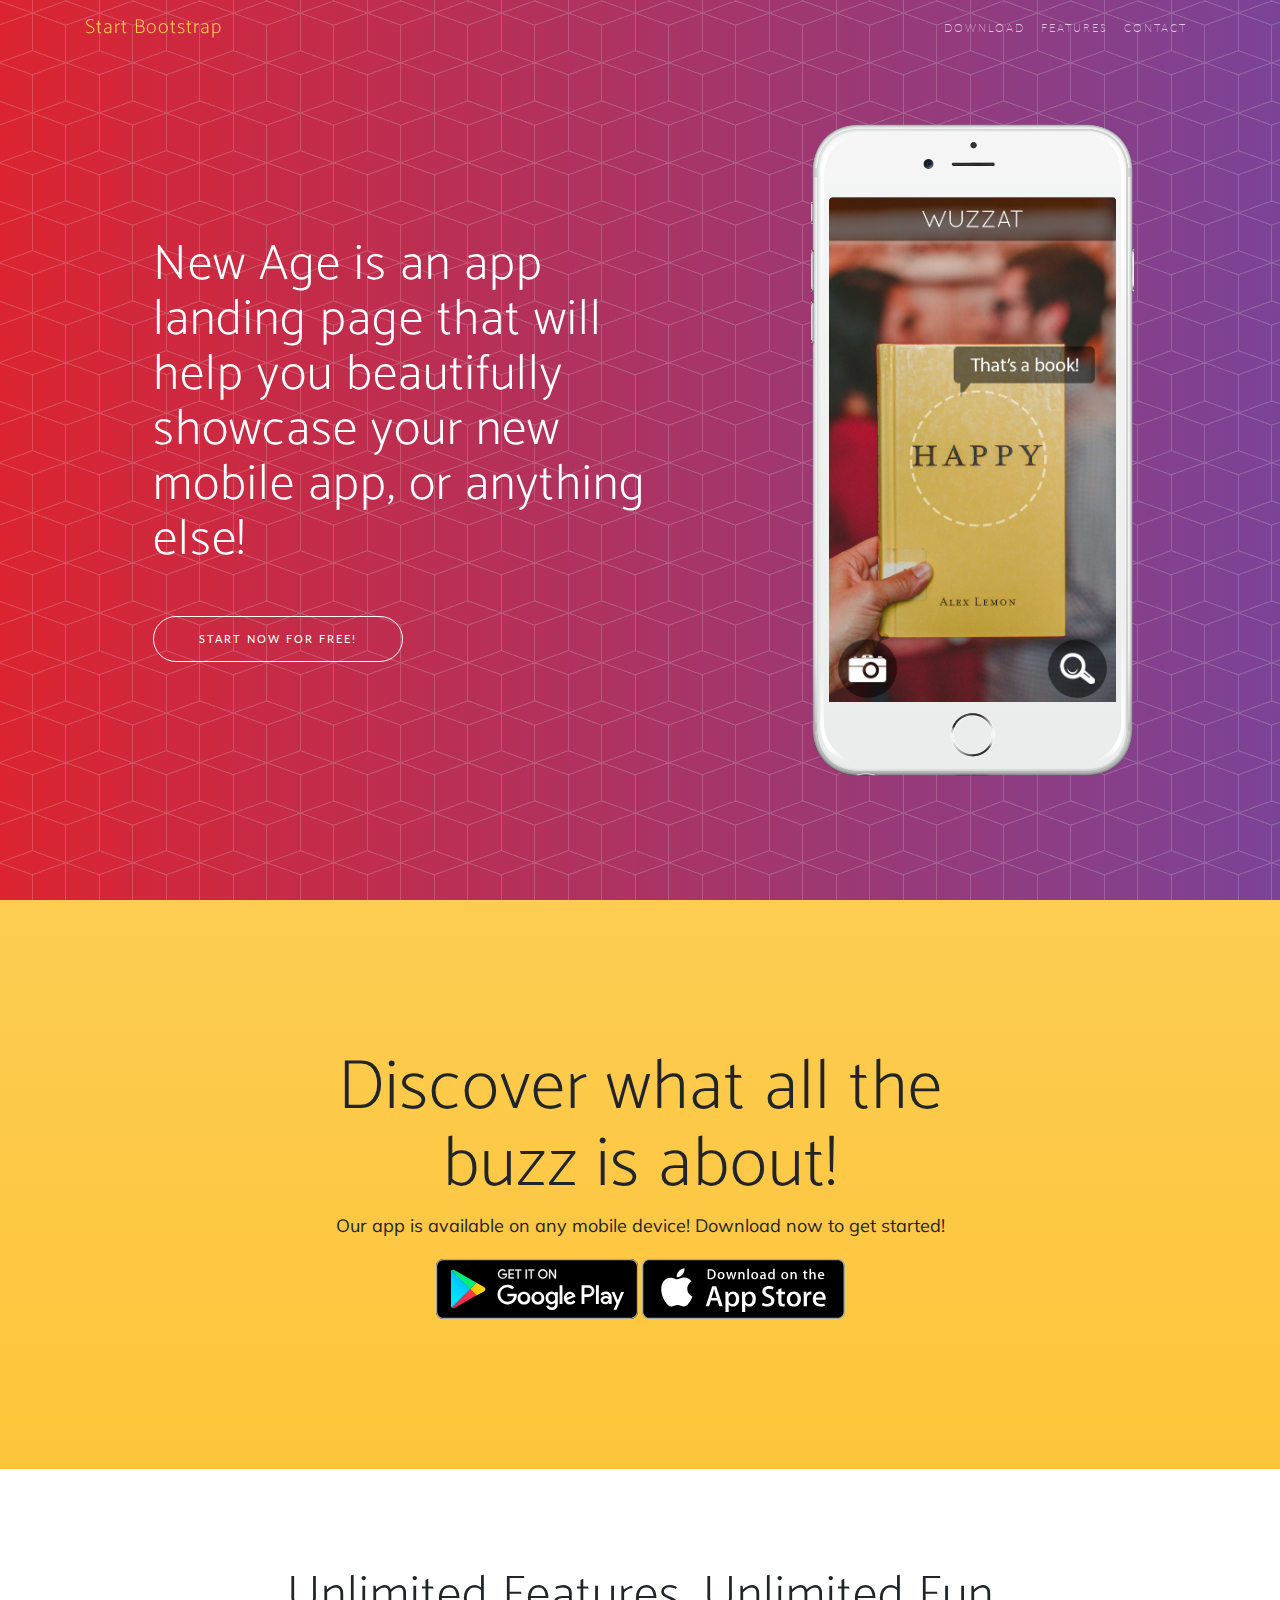
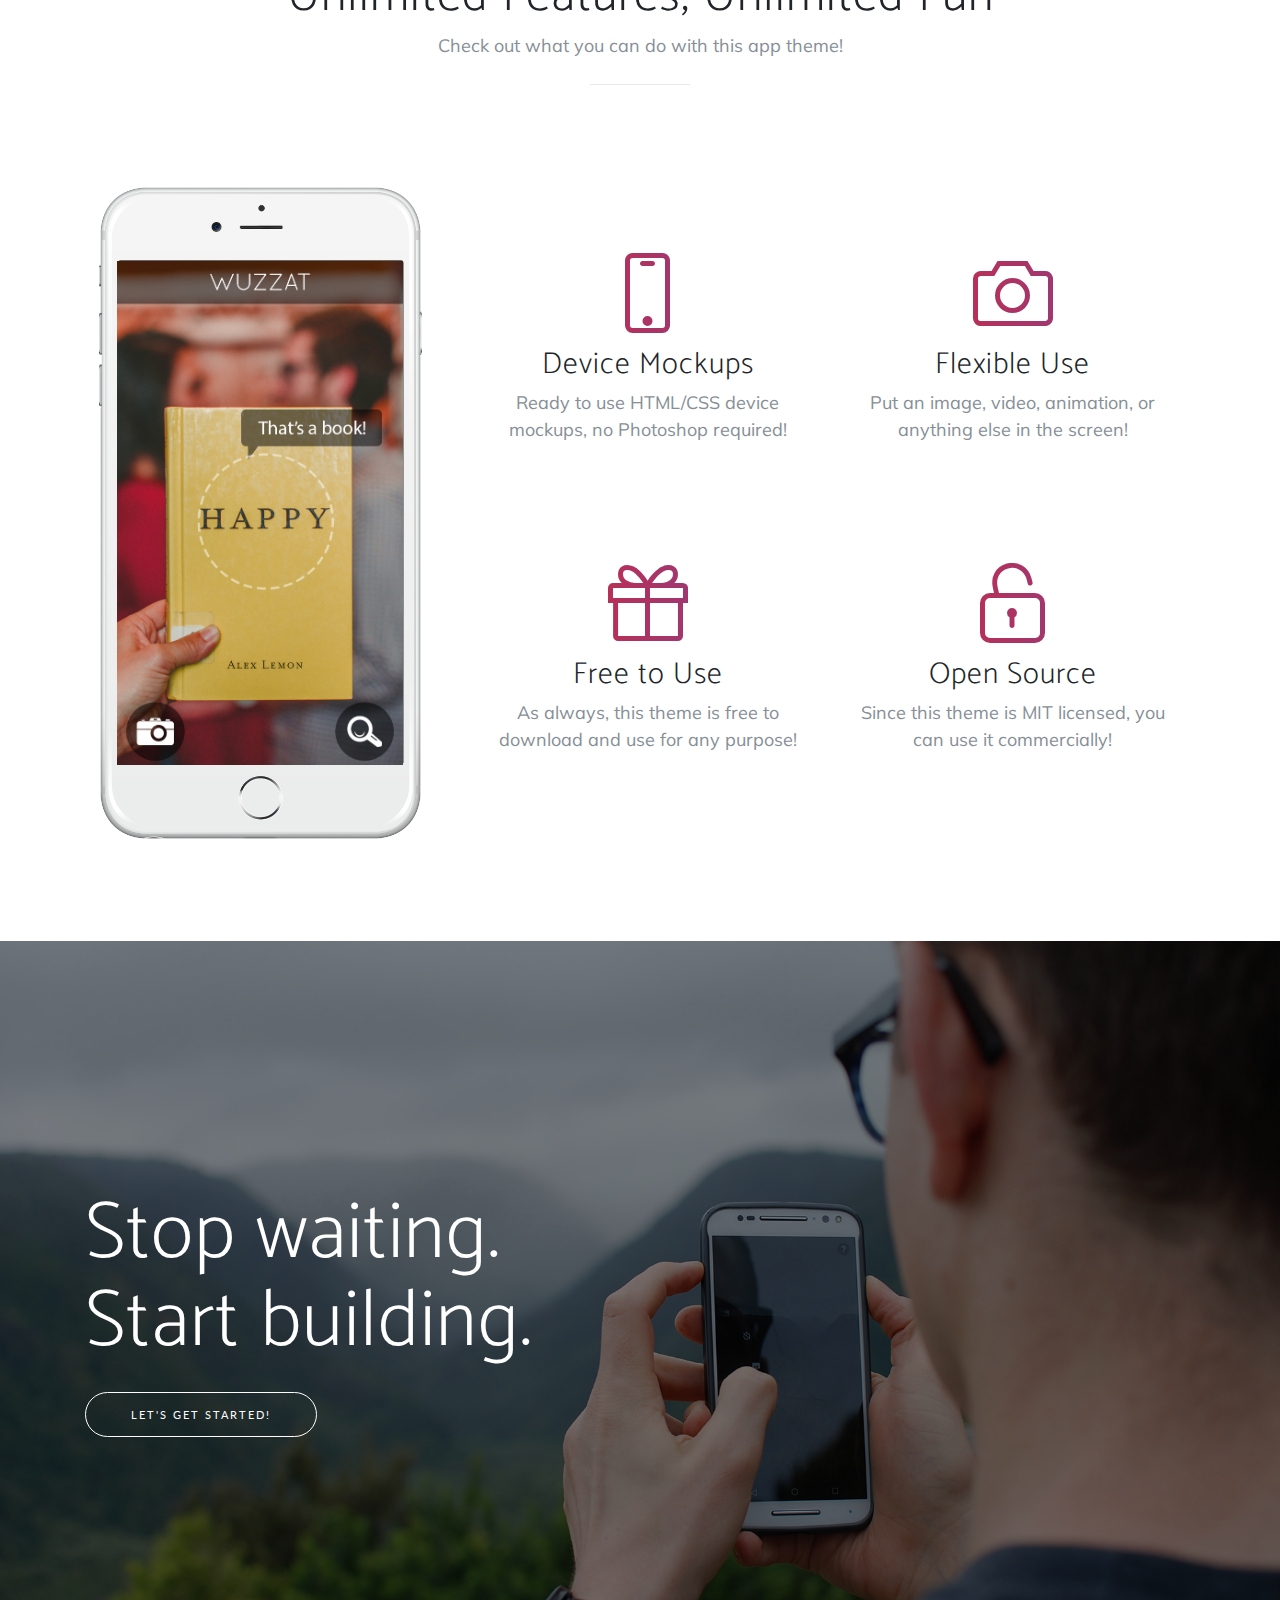
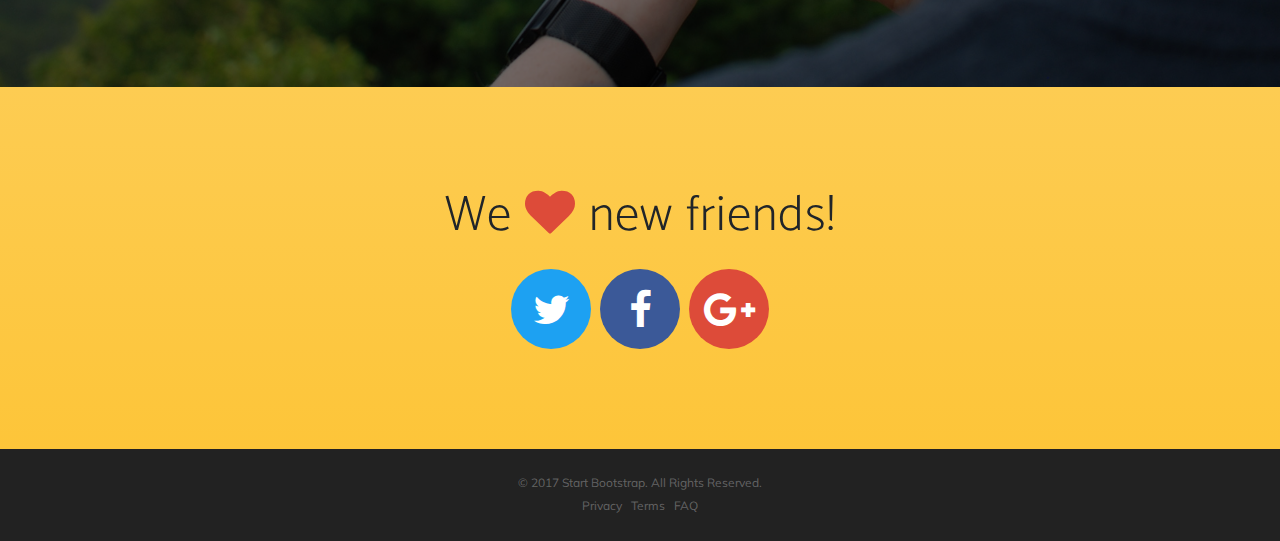
==== index.html @ aa991088 "Base Added" ====
<!DOCTYPE html>
<html lang="en">

  <head>

    <meta charset="utf-8">
    <meta name="viewport" content="width=device-width, initial-scale=1, shrink-to-fit=no">
    <meta name="description" content="">
    <meta name="author" content="">

    <title>New Age - Start Bootstrap Theme</title>

    <!-- Bootstrap core CSS -->
    <link href="vendor/bootstrap/css/bootstrap.min.css" rel="stylesheet">

    <!-- Custom fonts for this template -->
    <link rel="stylesheet" href="vendor/font-awesome/css/font-awesome.min.css">
    <link rel="stylesheet" href="vendor/simple-line-icons/css/simple-line-icons.css">
    <link href="https://fonts.googleapis.com/css?family=Lato" rel="stylesheet">
    <link href="https://fonts.googleapis.com/css?family=Catamaran:100,200,300,400,500,600,700,800,900" rel="stylesheet">
    <link href="https://fonts.googleapis.com/css?family=Muli" rel="stylesheet">

    <!-- Plugin CSS -->
    <link rel="stylesheet" href="device-mockups/device-mockups.min.css">

    <!-- Custom styles for this template -->
    <link href="css/new-age.min.css" rel="stylesheet">

  </head>

  <body id="page-top">

    <!-- Navigation -->
    <nav class="navbar navbar-expand-lg navbar-light fixed-top" id="mainNav">
      <div class="container">
        <a class="navbar-brand js-scroll-trigger" href="#page-top">Start Bootstrap</a>
        <button class="navbar-toggler navbar-toggler-right" type="button" data-toggle="collapse" data-target="#navbarResponsive" aria-controls="navbarResponsive" aria-expanded="false" aria-label="Toggle navigation">
          Menu
          <i class="fa fa-bars"></i>
        </button>
        <div class="collapse navbar-collapse" id="navbarResponsive">
          <ul class="navbar-nav ml-auto">
            <li class="nav-item">
              <a class="nav-link js-scroll-trigger" href="#download">Download</a>
            </li>
            <li class="nav-item">
              <a class="nav-link js-scroll-trigger" href="#features">Features</a>
            </li>
            <li class="nav-item">
              <a class="nav-link js-scroll-trigger" href="#contact">Contact</a>
            </li>
          </ul>
        </div>
      </div>
    </nav>

    <header class="masthead">
      <div class="container h-100">
        <div class="row h-100">
          <div class="col-lg-7 my-auto">
            <div class="header-content mx-auto">
              <h1 class="mb-5">New Age is an app landing page that will help you beautifully showcase your new mobile app, or anything else!</h1>
              <a href="#download" class="btn btn-outline btn-xl js-scroll-trigger">Start Now for Free!</a>
            </div>
          </div>
          <div class="col-lg-5 my-auto">
            <div class="device-container">
              <div class="device-mockup iphone6_plus portrait white">
                <div class="device">
                  <div class="screen">
                    <!-- Demo image for screen mockup, you can put an image here, some HTML, an animation, video, or anything else! -->
                    <img src="img/demo-screen-1.jpg" class="img-fluid" alt="">
                  </div>
                  <div class="button">
                    <!-- You can hook the "home button" to some JavaScript events or just remove it -->
                  </div>
                </div>
              </div>
            </div>
          </div>
        </div>
      </div>
    </header>

    <section class="download bg-primary text-center" id="download">
      <div class="container">
        <div class="row">
          <div class="col-md-8 mx-auto">
            <h2 class="section-heading">Discover what all the buzz is about!</h2>
            <p>Our app is available on any mobile device! Download now to get started!</p>
            <div class="badges">
              <a class="badge-link" href="#"><img src="img/google-play-badge.svg" alt=""></a>
              <a class="badge-link" href="#"><img src="img/app-store-badge.svg" alt=""></a>
            </div>
          </div>
        </div>
      </div>
    </section>

    <section class="features" id="features">
      <div class="container">
        <div class="section-heading text-center">
          <h2>Unlimited Features, Unlimited Fun</h2>
          <p class="text-muted">Check out what you can do with this app theme!</p>
          <hr>
        </div>
        <div class="row">
          <div class="col-lg-4 my-auto">
            <div class="device-container">
              <div class="device-mockup iphone6_plus portrait white">
                <div class="device">
                  <div class="screen">
                    <!-- Demo image for screen mockup, you can put an image here, some HTML, an animation, video, or anything else! -->
                    <img src="img/demo-screen-1.jpg" class="img-fluid" alt="">
                  </div>
                  <div class="button">
                    <!-- You can hook the "home button" to some JavaScript events or just remove it -->
                  </div>
                </div>
              </div>
            </div>
          </div>
          <div class="col-lg-8 my-auto">
            <div class="container-fluid">
              <div class="row">
                <div class="col-lg-6">
                  <div class="feature-item">
                    <i class="icon-screen-smartphone text-primary"></i>
                    <h3>Device Mockups</h3>
                    <p class="text-muted">Ready to use HTML/CSS device mockups, no Photoshop required!</p>
                  </div>
                </div>
                <div class="col-lg-6">
                  <div class="feature-item">
                    <i class="icon-camera text-primary"></i>
                    <h3>Flexible Use</h3>
                    <p class="text-muted">Put an image, video, animation, or anything else in the screen!</p>
                  </div>
                </div>
              </div>
              <div class="row">
                <div class="col-lg-6">
                  <div class="feature-item">
                    <i class="icon-present text-primary"></i>
                    <h3>Free to Use</h3>
                    <p class="text-muted">As always, this theme is free to download and use for any purpose!</p>
                  </div>
                </div>
                <div class="col-lg-6">
                  <div class="feature-item">
                    <i class="icon-lock-open text-primary"></i>
                    <h3>Open Source</h3>
                    <p class="text-muted">Since this theme is MIT licensed, you can use it commercially!</p>
                  </div>
                </div>
              </div>
            </div>
          </div>
        </div>
      </div>
    </section>

    <section class="cta">
      <div class="cta-content">
        <div class="container">
          <h2>Stop waiting.<br>Start building.</h2>
          <a href="#contact" class="btn btn-outline btn-xl js-scroll-trigger">Let's Get Started!</a>
        </div>
      </div>
      <div class="overlay"></div>
    </section>

    <section class="contact bg-primary" id="contact">
      <div class="container">
        <h2>We
          <i class="fa fa-heart"></i>
          new friends!</h2>
        <ul class="list-inline list-social">
          <li class="list-inline-item social-twitter">
            <a href="#">
              <i class="fa fa-twitter"></i>
            </a>
          </li>
          <li class="list-inline-item social-facebook">
            <a href="#">
              <i class="fa fa-facebook"></i>
            </a>
          </li>
          <li class="list-inline-item social-google-plus">
            <a href="#">
              <i class="fa fa-google-plus"></i>
            </a>
          </li>
        </ul>
      </div>
    </section>

    <footer>
      <div class="container">
        <p>&copy; 2017 Start Bootstrap. All Rights Reserved.</p>
        <ul class="list-inline">
          <li class="list-inline-item">
            <a href="#">Privacy</a>
          </li>
          <li class="list-inline-item">
            <a href="#">Terms</a>
          </li>
          <li class="list-inline-item">
            <a href="#">FAQ</a>
          </li>
        </ul>
      </div>
    </footer>

    <!-- Bootstrap core JavaScript -->
    <script src="vendor/jquery/jquery.min.js"></script>
    <script src="vendor/popper/popper.min.js"></script>
    <script src="vendor/bootstrap/js/bootstrap.min.js"></script>

    <!-- Plugin JavaScript -->
    <script src="vendor/jquery-easing/jquery.easing.min.js"></script>

    <!-- Custom scripts for this template -->
    <script src="js/new-age.min.js"></script>

  </body>

</html>
---- vendor/simple-line-icons/css/simple-line-icons.css ----
@font-face {
  font-family: 'simple-line-icons';
  src: url('../fonts/Simple-Line-Icons.eot?v=2.4.0');
  src: url('../fonts/Simple-Line-Icons.eot?v=2.4.0#iefix') format('embedded-opentype'), url('../fonts/Simple-Line-Icons.woff2?v=2.4.0') format('woff2'), url('../fonts/Simple-Line-Icons.ttf?v=2.4.0') format('truetype'), url('../fonts/Simple-Line-Icons.woff?v=2.4.0') format('woff'), url('../fonts/Simple-Line-Icons.svg?v=2.4.0#simple-line-icons') format('svg');
  font-weight: normal;
  font-style: normal;
}
/*
 Use the following CSS code if you want to have a class per icon.
 Instead of a list of all class selectors, you can use the generic [class*="icon-"] selector, but it's slower:
*/
.icon-user,
.icon-people,
.icon-user-female,
.icon-user-follow,
.icon-user-following,
.icon-user-unfollow,
.icon-login,
.icon-logout,
.icon-emotsmile,
.icon-phone,
.icon-call-end,
.icon-call-in,
.icon-call-out,
.icon-map,
.icon-location-pin,
.icon-direction,
.icon-directions,
.icon-compass,
.icon-layers,
.icon-menu,
.icon-list,
.icon-options-vertical,
.icon-options,
.icon-arrow-down,
.icon-arrow-left,
.icon-arrow-right,
.icon-arrow-up,
.icon-arrow-up-circle,
.icon-arrow-left-circle,
.icon-arrow-right-circle,
.icon-arrow-down-circle,
.icon-check,
.icon-clock,
.icon-plus,
.icon-minus,
.icon-close,
.icon-event,
.icon-exclamation,
.icon-organization,
.icon-trophy,
.icon-screen-smartphone,
.icon-screen-desktop,
.icon-plane,
.icon-notebook,
.icon-mustache,
.icon-mouse,
.icon-magnet,
.icon-energy,
.icon-disc,
.icon-cursor,
.icon-cursor-move,
.icon-crop,
.icon-chemistry,
.icon-speedometer,
.icon-shield,
.icon-screen-tablet,
.icon-magic-wand,
.icon-hourglass,
.icon-graduation,
.icon-ghost,
.icon-game-controller,
.icon-fire,
.icon-eyeglass,
.icon-envelope-open,
.icon-envelope-letter,
.icon-bell,
.icon-badge,
.icon-anchor,
.icon-wallet,
.icon-vector,
.icon-speech,
.icon-puzzle,
.icon-printer,
.icon-present,
.icon-playlist,
.icon-pin,
.icon-picture,
.icon-handbag,
.icon-globe-alt,
.icon-globe,
.icon-folder-alt,
.icon-folder,
.icon-film,
.icon-feed,
.icon-drop,
.icon-drawer,
.icon-docs,
.icon-doc,
.icon-diamond,
.icon-cup,
.icon-calculator,
.icon-bubbles,
.icon-briefcase,
.icon-book-open,
.icon-basket-loaded,
.icon-basket,
.icon-bag,
.icon-action-undo,
.icon-action-redo,
.icon-wrench,
.icon-umbrella,
.icon-trash,
.icon-tag,
.icon-support,
.icon-frame,
.icon-size-fullscreen,
.icon-size-actual,
.icon-shuffle,
.icon-share-alt,
.icon-share,
.icon-rocket,
.icon-question,
.icon-pie-chart,
.icon-pencil,
.icon-note,
.icon-loop,
.icon-home,
.icon-grid,
.icon-graph,
.icon-microphone,
.icon-music-tone-alt,
.icon-music-tone,
.icon-earphones-alt,
.icon-earphones,
.icon-equalizer,
.icon-like,
.icon-dislike,
.icon-control-start,
.icon-control-rewind,
.icon-control-play,
.icon-control-pause,
.icon-control-forward,
.icon-control-end,
.icon-volume-1,
.icon-volume-2,
.icon-volume-off,
.icon-calendar,
.icon-bulb,
.icon-chart,
.icon-ban,
.icon-bubble,
.icon-camrecorder,
.icon-camera,
.icon-cloud-download,
.icon-cloud-upload,
.icon-envelope,
.icon-eye,
.icon-flag,
.icon-heart,
.icon-info,
.icon-key,
.icon-link,
.icon-lock,
.icon-lock-open,
.icon-magnifier,
.icon-magnifier-add,
.icon-magnifier-remove,
.icon-paper-clip,
.icon-paper-plane,
.icon-power,
.icon-refresh,
.icon-reload,
.icon-settings,
.icon-star,
.icon-symbol-female,
.icon-symbol-male,
.icon-target,
.icon-credit-card,
.icon-paypal,
.icon-social-tumblr,
.icon-social-twitter,
.icon-social-facebook,
.icon-social-instagram,
.icon-social-linkedin,
.icon-social-pinterest,
.icon-social-github,
.icon-social-google,
.icon-social-reddit,
.icon-social-skype,
.icon-social-dribbble,
.icon-social-behance,
.icon-social-foursqare,
.icon-social-soundcloud,
.icon-social-spotify,
.icon-social-stumbleupon,
.icon-social-youtube,
.icon-social-dropbox,
.icon-social-vkontakte,
.icon-social-steam {
  font-family: 'simple-line-icons';
  speak: none;
  font-style: normal;
  font-weight: normal;
  font-variant: normal;
  text-transform: none;
  line-height: 1;
  /* Better Font Rendering =========== */
  -webkit-font-smoothing: antialiased;
  -moz-osx-font-smoothing: grayscale;
}
.icon-user:before {
  content: "\e005";
}
.icon-people:before {
  content: "\e001";
}
.icon-user-female:before {
  content: "\e000";
}
.icon-user-follow:before {
  content: "\e002";
}
.icon-user-following:before {
  content: "\e003";
}
.icon-user-unfollow:before {
  content: "\e004";
}
.icon-login:before {
  content: "\e066";
}
.icon-logout:before {
  content: "\e065";
}
.icon-emotsmile:before {
  content: "\e021";
}
.icon-phone:before {
  content: "\e600";
}
.icon-call-end:before {
  content: "\e048";
}
.icon-call-in:before {
  content: "\e047";
}
.icon-call-out:before {
  content: "\e046";
}
.icon-map:before {
  content: "\e033";
}
.icon-location-pin:before {
  content: "\e096";
}
.icon-direction:before {
  content: "\e042";
}
.icon-directions:before {
  content: "\e041";
}
.icon-compass:before {
  content: "\e045";
}
.icon-layers:before {
  content: "\e034";
}
.icon-menu:before {
  content: "\e601";
}
.icon-list:before {
  content: "\e067";
}
.icon-options-vertical:before {
  content: "\e602";
}
.icon-options:before {
  content: "\e603";
}
.icon-arrow-down:before {
  content: "\e604";
}
.icon-arrow-left:before {
  content: "\e605";
}
.icon-arrow-right:before {
  content: "\e606";
}
.icon-arrow-up:before {
  content: "\e607";
}
.icon-arrow-up-circle:before {
  content: "\e078";
}
.icon-arrow-left-circle:before {
  content: "\e07a";
}
.icon-arrow-right-circle:before {
  content: "\e079";
}
.icon-arrow-down-circle:before {
  content: "\e07b";
}
.icon-check:before {
  content: "\e080";
}
.icon-clock:before {
  content: "\e081";
}
.icon-plus:before {
  content: "\e095";
}
.icon-minus:before {
  content: "\e615";
}
.icon-close:before {
  content: "\e082";
}
.icon-event:before {
  content: "\e619";
}
.icon-exclamation:before {
  content: "\e617";
}
.icon-organization:before {
  content: "\e616";
}
.icon-trophy:before {
  content: "\e006";
}
.icon-screen-smartphone:before {
  content: "\e010";
}
.icon-screen-desktop:before {
  content: "\e011";
}
.icon-plane:before {
  content: "\e012";
}
.icon-notebook:before {
  content: "\e013";
}
.icon-mustache:before {
  content: "\e014";
}
.icon-mouse:before {
  content: "\e015";
}
.icon-magnet:before {
  content: "\e016";
}
.icon-energy:before {
  content: "\e020";
}
.icon-disc:before {
  content: "\e022";
}
.icon-cursor:before {
  content: "\e06e";
}
.icon-cursor-move:before {
  content: "\e023";
}
.icon-crop:before {
  content: "\e024";
}
.icon-chemistry:before {
  content: "\e026";
}
.icon-speedometer:before {
  content: "\e007";
}
.icon-shield:before {
  content: "\e00e";
}
.icon-screen-tablet:before {
  content: "\e00f";
}
.icon-magic-wand:before {
  content: "\e017";
}
.icon-hourglass:before {
  content: "\e018";
}
.icon-graduation:before {
  content: "\e019";
}
.icon-ghost:before {
  content: "\e01a";
}
.icon-game-controller:before {
  content: "\e01b";
}
.icon-fire:before {
  content: "\e01c";
}
.icon-eyeglass:before {
  content: "\e01d";
}
.icon-envelope-open:before {
  content: "\e01e";
}
.icon-envelope-letter:before {
  content: "\e01f";
}
.icon-bell:before {
  content: "\e027";
}
.icon-badge:before {
  content: "\e028";
}
.icon-anchor:before {
  content: "\e029";
}
.icon-wallet:before {
  content: "\e02a";
}
.icon-vector:before {
  content: "\e02b";
}
.icon-speech:before {
  content: "\e02c";
}
.icon-puzzle:before {
  content: "\e02d";
}
.icon-printer:before {
  content: "\e02e";
}
.icon-present:before {
  content: "\e02f";
}
.icon-playlist:before {
  content: "\e030";
}
.icon-pin:before {
  content: "\e031";
}
.icon-picture:before {
  content: "\e032";
}
.icon-handbag:before {
  content: "\e035";
}
.icon-globe-alt:before {
  content: "\e036";
}
.icon-globe:before {
  content: "\e037";
}
.icon-folder-alt:before {
  content: "\e039";
}
.icon-folder:before {
  content: "\e089";
}
.icon-film:before {
  content: "\e03a";
}
.icon-feed:before {
  content: "\e03b";
}
.icon-drop:before {
  content: "\e03e";
}
.icon-drawer:before {
  content: "\e03f";
}
.icon-docs:before {
  content: "\e040";
}
.icon-doc:before {
  content: "\e085";
}
.icon-diamond:before {
  content: "\e043";
}
.icon-cup:before {
  content: "\e044";
}
.icon-calculator:before {
  content: "\e049";
}
.icon-bubbles:before {
  content: "\e04a";
}
.icon-briefcase:before {
  content: "\e04b";
}
.icon-book-open:before {
  content: "\e04c";
}
.icon-basket-loaded:before {
  content: "\e04d";
}
.icon-basket:before {
  content: "\e04e";
}
.icon-bag:before {
  content: "\e04f";
}
.icon-action-undo:before {
  content: "\e050";
}
.icon-action-redo:before {
  content: "\e051";
}
.icon-wrench:before {
  content: "\e052";
}
.icon-umbrella:before {
  content: "\e053";
}
.icon-trash:before {
  content: "\e054";
}
.icon-tag:before {
  content: "\e055";
}
.icon-support:before {
  content: "\e056";
}
.icon-frame:before {
  content: "\e038";
}
.icon-size-fullscreen:before {
  content: "\e057";
}
.icon-size-actual:before {
  content: "\e058";
}
.icon-shuffle:before {
  content: "\e059";
}
.icon-share-alt:before {
  content: "\e05a";
}
.icon-share:before {
  content: "\e05b";
}
.icon-rocket:before {
  content: "\e05c";
}
.icon-question:before {
  content: "\e05d";
}
.icon-pie-chart:before {
  content: "\e05e";
}
.icon-pencil:before {
  content: "\e05f";
}
.icon-note:before {
  content: "\e060";
}
.icon-loop:before {
  content: "\e064";
}
.icon-home:before {
  content: "\e069";
}
.icon-grid:before {
  content: "\e06a";
}
.icon-graph:before {
  content: "\e06b";
}
.icon-microphone:before {
  content: "\e063";
}
.icon-music-tone-alt:before {
  content: "\e061";
}
.icon-music-tone:before {
  content: "\e062";
}
.icon-earphones-alt:before {
  content: "\e03c";
}
.icon-earphones:before {
  content: "\e03d";
}
.icon-equalizer:before {
  content: "\e06c";
}
.icon-like:before {
  content: "\e068";
}
.icon-dislike:before {
  content: "\e06d";
}
.icon-control-start:before {
  content: "\e06f";
}
.icon-control-rewind:before {
  content: "\e070";
}
.icon-control-play:before {
  content: "\e071";
}
.icon-control-pause:before {
  content: "\e072";
}
.icon-control-forward:before {
  content: "\e073";
}
.icon-control-end:before {
  content: "\e074";
}
.icon-volume-1:before {
  content: "\e09f";
}
.icon-volume-2:before {
  content: "\e0a0";
}
.icon-volume-off:before {
  content: "\e0a1";
}
.icon-calendar:before {
  content: "\e075";
}
.icon-bulb:before {
  content: "\e076";
}
.icon-chart:before {
  content: "\e077";
}
.icon-ban:before {
  content: "\e07c";
}
.icon-bubble:before {
  content: "\e07d";
}
.icon-camrecorder:before {
  content: "\e07e";
}
.icon-camera:before {
  content: "\e07f";
}
.icon-cloud-download:before {
  content: "\e083";
}
.icon-cloud-upload:before {
  content: "\e084";
}
.icon-envelope:before {
  content: "\e086";
}
.icon-eye:before {
  content: "\e087";
}
.icon-flag:before {
  content: "\e088";
}
.icon-heart:before {
  content: "\e08a";
}
.icon-info:before {
  content: "\e08b";
}
.icon-key:before {
  content: "\e08c";
}
.icon-link:before {
  content: "\e08d";
}
.icon-lock:before {
  content: "\e08e";
}
.icon-lock-open:before {
  content: "\e08f";
}
.icon-magnifier:before {
  content: "\e090";
}
.icon-magnifier-add:before {
  content: "\e091";
}
.icon-magnifier-remove:before {
  content: "\e092";
}
.icon-paper-clip:before {
  content: "\e093";
}
.icon-paper-plane:before {
  content: "\e094";
}
.icon-power:before {
  content: "\e097";
}
.icon-refresh:before {
  content: "\e098";
}
.icon-reload:before {
  content: "\e099";
}
.icon-settings:before {
  content: "\e09a";
}
.icon-star:before {
  content: "\e09b";
}
.icon-symbol-female:before {
  content: "\e09c";
}
.icon-symbol-male:before {
  content: "\e09d";
}
.icon-target:before {
  content: "\e09e";
}
.icon-credit-card:before {
  content: "\e025";
}
.icon-paypal:before {
  content: "\e608";
}
.icon-social-tumblr:before {
  content: "\e00a";
}
.icon-social-twitter:before {
  content: "\e009";
}
.icon-social-facebook:before {
  content: "\e00b";
}
.icon-social-instagram:before {
  content: "\e609";
}
.icon-social-linkedin:before {
  content: "\e60a";
}
.icon-social-pinterest:before {
  content: "\e60b";
}
.icon-social-github:before {
  content: "\e60c";
}
.icon-social-google:before {
  content: "\e60d";
}
.icon-social-reddit:before {
  content: "\e60e";
}
.icon-social-skype:before {
  content: "\e60f";
}
.icon-social-dribbble:before {
  content: "\e00d";
}
.icon-social-behance:before {
  content: "\e610";
}
.icon-social-foursqare:before {
  content: "\e611";
}
.icon-social-soundcloud:before {
  content: "\e612";
}
.icon-social-spotify:before {
  content: "\e613";
}
.icon-social-stumbleupon:before {
  content: "\e614";
}
.icon-social-youtube:before {
  content: "\e008";
}
.icon-social-dropbox:before {
  content: "\e00c";
}
.icon-social-vkontakte:before {
  content: "\e618";
}
.icon-social-steam:before {
  content: "\e620";
}
---- device-mockups/device-mockups.min.css ----
.device-mockup{position:relative;width:100%;padding-bottom:61.775701%}.device-mockup>.device{position:absolute;top:0;bottom:0;left:0;right:0;width:100%;height:100%;background-size:100% 100%;background-repeat:no-repeat;background-image:url(macbook/macbook.png)}.device-mockup>.device>.screen{position:absolute;top:11.0438729%;bottom:14.6747352%;left:13.364486%;right:13.364486%;overflow:hidden}.device-mockup>.device>.button{position:absolute;top:0;left:0;display:none;overflow:hidden;border-radius:100%;-webkit-border-radius:100%;-moz-border-radius:100%;cursor:pointer}.device-mockup.imac{padding-bottom:81.230769%}.device-mockup.imac>.device{background-image:url(imac/imac.png)}.device-mockup.imac>.device>.screen{top:8.20707071%;bottom:31.6919192%;left:6.61538462%;right:6.61538462%}.device-mockup.macbook{padding-bottom:61.775701%}.device-mockup.macbook>.device{background-image:url(macbook/macbook.png)}.device-mockup.macbook>.device>.screen{top:11.0438729%;bottom:14.6747352%;left:13.364486%;right:13.364486%}.device-mockup.macbook_2015{padding-bottom:57.5%}.device-mockup.macbook_2015.grey>.device,.device-mockup.macbook_2015>.device{background-image:url(macbook_2015/grey.png)}.device-mockup.macbook_2015.silver>.device,.device-mockup.macbook_2015>.device{background-image:url(macbook_2015/silver.png)}.device-mockup.macbook_2015.gold>.device,.device-mockup.macbook_2015>.device{background-image:url(macbook_2015/gold.png)}.device-mockup.macbook_2015>.device>.screen{top:7.5%;bottom:10.9%;left:12.46%;right:12.56%}.device-mockup.iphone5,.device-mockup.iphone5.portrait{padding-bottom:210.57%}.device-mockup.iphone5.landscape{padding-bottom:47.49%}.device-mockup.iphone5.black>.device,.device-mockup.iphone5.portrait.black>.device,.device-mockup.iphone5>.device{background-image:url(iphone5/iphone5_port_black.png)}.device-mockup.iphone5.landscape.black>.device,.device-mockup.iphone5.landscape>.device{background-image:url(iphone5/iphone5_land_black.png)}.device-mockup.iphone5.portrait.white>.device,.device-mockup.iphone5.white>.device{background-image:url(iphone5/iphone5_port_white.png)}.device-mockup.iphone5.landscape.white>.device{background-image:url(iphone5/iphone5_land_white.png)}.device-mockup.iphone5.portrait>.device>.screen,.device-mockup.iphone5>.device>.screen{top:14.78%;bottom:13.78%;left:8.77%;right:7.77%}.device-mockup.iphone5.landscape>.device>.screen{top:7.422488%;bottom:8.422488%;left:14.919127%;right:14.019127%}.device-mockup.iphone5.portrait>.device>.button,.device-mockup.iphone5>.device>.button{display:block;top:88.3%;bottom:2.5%;left:40%;right:40%}.device-mockup.iphone5.landscape>.device>.button{display:block;top:40%;bottom:41%;left:88.4%;right:2.3%}.device-mockup.iphone_se,.device-mockup.iphone_se.portrait{padding-bottom:209.83%}.device-mockup.iphone_se.landscape{padding-bottom:47.66%}.device-mockup.iphone_se.black>.device,.device-mockup.iphone_se.portrait.black>.device,.device-mockup.iphone_se>.device{background-image:url(iphone_se/iphone_se_port_black.png)}.device-mockup.iphone_se.landscape.black>.device,.device-mockup.iphone_se.landscape>.device{background-image:url(iphone_se/iphone_se_land_black.png)}.device-mockup.iphone_se.portrait.white>.device,.device-mockup.iphone_se.white>.device{background-image:url(iphone_se/iphone_se_port_white.png)}.device-mockup.iphone_se.landscape.white>.device{background-image:url(iphone_se/iphone_se_land_white.png)}.device-mockup.iphone_se.gold>.device,.device-mockup.iphone_se.portrait.gold>.device{background-image:url(iphone_se/iphone_se_port_gold.png)}.device-mockup.iphone_se.landscape.gold>.device{background-image:url(iphone_se/iphone_se_land_gold.png)}.device-mockup.iphone_se.portrait.rose>.device,.device-mockup.iphone_se.rose>.device{background-image:url(iphone_se/iphone_se_port_rose.png)}.device-mockup.iphone_se.landscape.rose>.device{background-image:url(iphone_se/iphone_se_land_rose.png)}.device-mockup.iphone_se.portrait>.device>.screen,.device-mockup.iphone_se>.device>.screen{top:16.28%;bottom:16.28%;left:11.77%;right:11.77%}.device-mockup.iphone_se.landscape>.device>.screen{top:11.722488%;bottom:11.722488%;left:16.0191273%;right:16.0191273%}.device-mockup.iphone_se.portrait>.device>.button,.device-mockup.iphone_se>.device>.button{display:block;top:86.3%;bottom:5.5%;left:42%;right:42%}.device-mockup.iphone_se.landscape>.device>.button{display:block;top:42%;bottom:42%;left:86.4%;right:5.1%}.device-mockup.iphone6,.device-mockup.iphone6.portrait{padding-bottom:207.19%}.device-mockup.iphone6.landscape{padding-bottom:48.76%}.device-mockup.iphone6.black>.device,.device-mockup.iphone6.portrait.black>.device,.device-mockup.iphone6>.device{background-image:url(iphone_6/iphone_6_port_black.png)}.device-mockup.iphone6.landscape.black>.device,.device-mockup.iphone6.landscape>.device{background-image:url(iphone_6/iphone_6_land_black.png)}.device-mockup.iphone6.portrait.white>.device,.device-mockup.iphone6.white>.device{background-image:url(iphone_6/iphone_6_port_white.png)}.device-mockup.iphone6.landscape.white>.device{background-image:url(iphone_6/iphone_6_land_white.png)}.device-mockup.iphone6.gold>.device,.device-mockup.iphone6.portrait.gold>.device{background-image:url(iphone_6/iphone_6_port_gold.png)}.device-mockup.iphone6.landscape.gold>.device{background-image:url(iphone_6/iphone_6_land_gold.png)}.device-mockup.iphone6.portrait>.device>.screen,.device-mockup.iphone6>.device>.screen{top:12.58%;bottom:12.88%;left:6.77%;right:6.77%}.device-mockup.iphone6.landscape>.device>.screen{top:6.77%;bottom:6.77%;left:12.58%;right:12.88%}.device-mockup.iphone6.portrait>.device>.button,.device-mockup.iphone6>.device>.button{display:block;top:88.6%;bottom:3.2%;left:42%;right:42%}.device-mockup.iphone6.landscape>.device>.button{display:block;top:42%;bottom:42%;left:88.6%;right:3.2%}.device-mockup.iphone6_plus,.device-mockup.iphone6_plus.portrait{padding-bottom:201.76%}.device-mockup.iphone6_plus.landscape{padding-bottom:49.56%}.device-mockup.iphone6_plus.black>.device,.device-mockup.iphone6_plus.portrait.black>.device,.device-mockup.iphone6_plus>.device{background-image:url(iphone_6_plus/iphone_6_plus_black_port.png)}.device-mockup.iphone6_plus.landscape.black>.device,.device-mockup.iphone6_plus.landscape>.device{background-image:url(iphone_6_plus/iphone_6_plus_black_land.png)}.device-mockup.iphone6_plus.portrait.white>.device,.device-mockup.iphone6_plus.white>.device{background-image:url(iphone_6_plus/iphone_6_plus_white_port.png)}.device-mockup.iphone6_plus.landscape.white>.device{background-image:url(iphone_6_plus/iphone_6_plus_white_land.png)}.device-mockup.iphone6_plus.gold>.device,.device-mockup.iphone6_plus.portrait.gold>.device{background-image:url(iphone_6_plus/iphone_6_plus_gold_port.png)}.device-mockup.iphone6_plus.landscape.gold>.device{background-image:url(iphone_6_plus/iphone_6_plus_gold_land.png)}.device-mockup.iphone6_plus.portrait>.device>.screen,.device-mockup.iphone6_plus>.device>.screen{top:11.58%;bottom:11.58%;left:5.97%;right:5.97%}.device-mockup.iphone6_plus.landscape>.device>.screen{top:5.97%;bottom:5.97%;left:11.38%;right:11.58%}.device-mockup.iphone6_plus.portrait>.device>.button,.device-mockup.iphone6_plus>.device>.button{display:block;top:89.9%;bottom:3.2%;left:43%;right:43%}.device-mockup.iphone6_plus.landscape>.device>.button{display:block;top:43%;bottom:43%;left:89.9%;right:3.2%}.device-mockup.ipad,.device-mockup.ipad.portrait{padding-bottom:128.406276%}.device-mockup.ipad.landscape{padding-bottom:79.9086758%}.device-mockup.ipad.black>.device,.device-mockup.ipad.portrait.black>.device,.device-mockup.ipad>.device{background-image:url(ipad/ipad_port_black.png)}.device-mockup.ipad.portrait.white>.device,.device-mockup.ipad.white>.device{background-image:url(ipad/ipad_port_white.png)}.device-mockup.ipad.landscape.black>.device,.device-mockup.ipad.landscape>.device{background-image:url(ipad/ipad_land_black.png)}.device-mockup.ipad.landscape.white>.device{background-image:url(ipad/ipad_land_white.png)}.device-mockup.ipad.portrait>.device>.screen,.device-mockup.ipad>.device>.screen{top:12.025723%;bottom:12.154341%;left:13.45995%;right:13.45995%}.device-mockup.ipad.landscape>.device>.screen{top:13.87755102%;bottom:13.87755102%;left:11.5459883%;right:11.5459883%}.device-mockup.ipad.portrait>.device>.button,.device-mockup.ipad>.device>.button{display:block;top:90.2%;bottom:5.5%;left:47.3%;right:47.3%}.device-mockup.ipad.landscape>.device>.button{display:block;top:47.3%;bottom:47.3%;left:90.8%;right:4.9%}.device-mockup.ipad_air,.device-mockup.ipad_air.portrait{padding-bottom:141.27%}.device-mockup.ipad_air.landscape{padding-bottom:70.79%}.device-mockup.ipad_air.grey>.device,.device-mockup.ipad_air.portrait.grey>.device,.device-mockup.ipad_air>.device{background-image:url(ipad_air/ipad_air_gray_port.png)}.device-mockup.ipad_air.portrait.silver>.device,.device-mockup.ipad_air.silver>.device{background-image:url(ipad_air/ipad_air_silver_port.png)}.device-mockup.ipad_air.landscape.grey>.device,.device-mockup.ipad_air.landscape>.device{background-image:url(ipad_air/ipad_air_gray_land.png)}.device-mockup.ipad_air.landscape.silver>.device{background-image:url(ipad_air/ipad_air_silver_land.png)}.device-mockup.ipad_air.portrait>.device>.screen,.device-mockup.ipad_air>.device>.screen{top:9.025723%;bottom:9.154341%;left:7.45995%;right:6.45995%}.device-mockup.ipad_air.landscape>.device>.screen{top:6.877551%;bottom:6.877551%;left:9.545988%;right:9.545988%}.device-mockup.ipad_air.portrait>.device>.button,.device-mockup.ipad_air>.device>.button{display:block;top:93.2%;bottom:2.5%;left:47.3%;right:47.3%}.device-mockup.ipad_air.landscape>.device>.button{display:block;top:47.3%;bottom:47.3%;left:93.1%;right:2.1%}.device-mockup.ipad_air_2,.device-mockup.ipad_air_2.portrait{padding-bottom:141.38%}.device-mockup.ipad_air_2.landscape{padding-bottom:70.73%}.device-mockup.ipad_air_2.grey>.device,.device-mockup.ipad_air_2.portrait.grey>.device,.device-mockup.ipad_air_2>.device{background-image:url(ipad_air_2/ipad_air_2_gray_port.png)}.device-mockup.ipad_air_2.portrait.silver>.device,.device-mockup.ipad_air_2.silver>.device{background-image:url(ipad_air_2/ipad_air_2_silver_port.png)}.device-mockup.ipad_air_2.gold>.device,.device-mockup.ipad_air_2.portrait.gold>.device{background-image:url(ipad_air_2/ipad_air_2_gold_port.png)}.device-mockup.ipad_air_2.landscape.grey>.device,.device-mockup.ipad_air_2.landscape>.device{background-image:url(ipad_air_2/ipad_air_2_gray_land.png)}.device-mockup.ipad_air_2.landscape.silver>.device{background-image:url(ipad_air_2/ipad_air_2_silver_land.png)}.device-mockup.ipad_air_2.landscape.gold>.device{background-image:url(ipad_air_2/ipad_air_2_gold_land.png)}.device-mockup.ipad_air_2.portrait>.device>.screen,.device-mockup.ipad_air_2>.device>.screen{top:9.025723%;bottom:8.854341%;left:6.15995%;right:6.15995%}.device-mockup.ipad_air_2.landscape>.device>.screen{top:6.277551%;bottom:6.277551%;left:8.545988%;right:8.545988%}.device-mockup.ipad_air_2.portrait>.device>.button,.device-mockup.ipad_air_2>.device>.button{display:block;top:93.2%;bottom:2.1%;left:46.3%;right:46.5%}.device-mockup.ipad_air_2.landscape>.device>.button{display:block;top:46.5%;bottom:46.8%;left:93.5%;right:1.9%}.device-mockup.ipad_pro,.device-mockup.ipad_pro.portrait{padding-bottom:138.63%}.device-mockup.ipad_pro.landscape{padding-bottom:72.14%}.device-mockup.ipad_pro.grey>.device,.device-mockup.ipad_pro.portrait.grey>.device,.device-mockup.ipad_pro>.device{background-image:url(ipad_pro/ipad_pro_port_black.png)}.device-mockup.ipad_pro.portrait.silver>.device,.device-mockup.ipad_pro.silver>.device{background-image:url(ipad_pro/ipad_pro_port_silver.png)}.device-mockup.ipad_pro.gold>.device,.device-mockup.ipad_pro.portrait.gold>.device{background-image:url(ipad_pro/ipad_pro_port_gold.png)}.device-mockup.ipad_pro.landscape.grey>.device,.device-mockup.ipad_pro.landscape>.device{background-image:url(ipad_pro/ipad_pro_land_black.png)}.device-mockup.ipad_pro.landscape.silver>.device{background-image:url(ipad_pro/ipad_pro_land_silver.png)}.device-mockup.ipad_pro.landscape.gold>.device{background-image:url(ipad_pro/ipad_pro_land_gold.png)}.device-mockup.ipad_pro.portrait>.device>.screen,.device-mockup.ipad_pro>.device>.screen{top:7.025723%;bottom:6.854341%;left:5.15995%;right:5.15995%}.device-mockup.ipad_pro.landscape>.device>.screen{top:5.177551%;bottom:5.177551%;left:6.945988%;right:6.945988%}.device-mockup.ipad_pro.portrait>.device>.button,.device-mockup.ipad_pro>.device>.button{display:block;top:94.9%;bottom:1.5%;left:47.3%;right:47.1%}.device-mockup.ipad_pro.landscape>.device>.button{display:block;top:47.5%;bottom:47.5%;left:94.8%;right:1.5%}.device-mockup.galaxy_s3,.device-mockup.galaxy_s3.portrait{padding-bottom:178.787879%}.device-mockup.galaxy_s3.landscape{padding-bottom:55.9322034%}.device-mockup.galaxy_s3.black>.device,.device-mockup.galaxy_s3.portrait.black>.device,.device-mockup.galaxy_s3>.device{background-image:url(galaxy_s3/s3_port_black.png)}.device-mockup.galaxy_s3.landscape.black>.device,.device-mockup.galaxy_s3.landscape>.device{background-image:url(galaxy_s3/s3_land_black.png)}.device-mockup.galaxy_s3.portrait.white>.device,.device-mockup.galaxy_s3.white>.device{background-image:url(galaxy_s3/s3_port_white.png)}.device-mockup.galaxy_s3.landscape.white>.device{background-image:url(galaxy_s3/s3_land_white.png)}.device-mockup.galaxy_s3.portrait>.device>.screen,.device-mockup.galaxy_s3>.device>.screen{top:12.3728814%;bottom:15.5367232%;left:13.8383838%;right:13.8383838%}.device-mockup.galaxy_s3.landscape>.device>.screen{top:13.8383838%;bottom:13.8383838%;left:12.3728814%;right:15.5367232%}.device-mockup.galaxy_s5,.device-mockup.galaxy_s5.portrait{padding-bottom:194.188862%}.device-mockup.galaxy_s5.landscape{padding-bottom:51.496259%}.device-mockup.galaxy_s5.black>.device,.device-mockup.galaxy_s5.portrait.black>.device,.device-mockup.galaxy_s5>.device{background-image:url(galaxy_s5/galaxy_s5_port_black.png)}.device-mockup.galaxy_s5.landscape.black>.device,.device-mockup.galaxy_s5.landscape>.device{background-image:url(galaxy_s5/galaxy_s5_land_black.png)}.device-mockup.galaxy_s5.portrait.white>.device,.device-mockup.galaxy_s5.white>.device{background-image:url(galaxy_s5/galaxy_s5_port_white.png)}.device-mockup.galaxy_s5.landscape.white>.device{background-image:url(galaxy_s5/galaxy_s5_land_white.png)}.device-mockup.galaxy_s5.portrait>.device>.screen,.device-mockup.galaxy_s5>.device>.screen{top:10.2%;bottom:10.1%;left:6.3%;right:6.4%}.device-mockup.galaxy_s5.landscape>.device>.screen{top:6.6%;bottom:6.2%;left:10.15%;right:10%}.device-mockup.galaxy_tab4,.device-mockup.galaxy_tab4.landscape{padding-bottom:72.689464%}.device-mockup.galaxy_tab4.black>.device,.device-mockup.galaxy_tab4.landscape.black>.device,.device-mockup.galaxy_tab4>.device{background-image:url(galaxy_tab4/galaxy_tab4_land_black.png)}.device-mockup.galaxy_tab4.landscape.white>.device,.device-mockup.galaxy_tab4.white>.device{background-image:url(galaxy_tab4/galaxy_tab4_land_white.png)}.device-mockup.galaxy_tab4.landscape>.device>.screen,.device-mockup.galaxy_tab4>.device>.screen{top:11.5%;bottom:11.5%;left:5.4%;right:5.2%}.device-mockup.lumia920,.device-mockup.lumia920.portrait{padding-bottom:172.796353%}.device-mockup.lumia920.landscape{padding-bottom:56.3330381%}.device-mockup.lumia920.portrait>.device,.device-mockup.lumia920>.device{background-image:url(lumia920/lumia920_port.png)}.device-mockup.lumia920.landscape>.device{background-image:url(lumia920/lumia920_land.png)}.device-mockup.lumia920.portrait>.device>.screen,.device-mockup.lumia920>.device>.screen{top:10.6420405%;bottom:18.9973615%;left:13.5258359%;right:13.5258359%}.device-mockup.lumia920.landscape>.device>.screen{top:12.2641509%;bottom:12.2641509%;left:10.5403012%;right:18.6005314%}.device-mockup.nexus7,.device-mockup.nexus7.portrait{padding-bottom:156.521739%}.device-mockup.nexus7.landscape{padding-bottom:63.6678201%}.device-mockup.nexus7.portrait>.device,.device-mockup.nexus7>.device{background-image:url(nexus7/nexus7_port.png)}.device-mockup.nexus7.landscape>.device{background-image:url(nexus7/nexus7_land.png)}.device-mockup.nexus7.portrait>.device>.screen,.device-mockup.nexus7>.device>.screen{top:13.1365741%;bottom:12.7893519%;left:13.7681159%;right:13.7681159%}.device-mockup.nexus7.landscape>.device>.screen{top:13.7681159%;bottom:13.7681159%;left:13.0911188%;right:13.0911188%}.device-mockup.surface,.device-mockup.surface.landscape{padding-bottom:64.7584973%}.device-mockup.surface.landscape>.device,.device-mockup.surface>.device{background-image:url(surface/surface.png)}.device-mockup.surface.landscape>.device>.screen,.device-mockup.surface>.device>.screen{top:14.5488029%;bottom:14.9171271%;left:9.36195587%;right:9.36195587%}.device-mockup.samsung_tv,.device-mockup.samsung_tv.landscape{padding-bottom:64.68%}.device-mockup.samsung_tv.landscape>.device,.device-mockup.samsung_tv>.device{background-image:url(samsung_tv/samsung_tv.png)}.device-mockup.samsung_tv.landscape>.device>.screen,.device-mockup.samsung_tv>.device>.screen{top:2.148803%;bottom:12.817127%;left:1.261956%;right:1.361956%}
---- css/new-age.min.css ----
/*!
 * Start Bootstrap - New Age v4.0.0-beta (http://startbootstrap.com/template-overviews/new-age)
 * Copyright 2013-2017 Start Bootstrap
 * Licensed under MIT (https://github.com/BlackrockDigital/startbootstrap-new-age/blob/master/LICENSE)
 */body,html{width:100%;height:100%}body{font-family:Muli,Helvetica,Arial,sans-serif}a{color:#fdcc52;-webkit-transition:all .35s;-moz-transition:all .35s;transition:all .35s}a:focus,a:hover{color:#fcbd20}hr{max-width:100px;margin:25px auto 0;border-width:1px;border-color:rgba(34,34,34,.1)}hr.light{border-color:#fff}h1,h2,h3,h4,h5,h6{font-family:Catamaran,Helvetica,Arial,sans-serif;font-weight:200;letter-spacing:1px}p{font-size:18px;line-height:1.5;margin-bottom:20px}section{padding:100px 0}section h2{font-size:50px}#mainNav{border-color:rgba(34,34,34,.05);background-color:#fff;-webkit-transition:all .35s;-moz-transition:all .35s;transition:all .35s;font-family:Catamaran,Helvetica,Arial,sans-serif;font-weight:200;letter-spacing:1px}#mainNav .navbar-brand{color:#fdcc52;font-family:Catamaran,Helvetica,Arial,sans-serif;font-weight:200;letter-spacing:1px}#mainNav .navbar-brand:focus,#mainNav .navbar-brand:hover{color:#fcbd20}#mainNav .navbar-toggler{font-size:12px;padding:8px 10px;color:#222}#mainNav .navbar-nav>li>a{font-size:11px;font-family:Lato,Helvetica,Arial,sans-serif;letter-spacing:2px;text-transform:uppercase}#mainNav .navbar-nav>li>a.active{color:#fdcc52!important;background-color:transparent}#mainNav .navbar-nav>li>a.active:hover{background-color:transparent}#mainNav .navbar-nav>li>a,#mainNav .navbar-nav>li>a:focus{color:#222}#mainNav .navbar-nav>li>a:focus:hover,#mainNav .navbar-nav>li>a:hover{color:#fdcc52}@media (min-width:992px){#mainNav{border-color:transparent;background-color:transparent}#mainNav .navbar-brand{color:fade(white,70%)}#mainNav .navbar-brand:focus,#mainNav .navbar-brand:hover{color:#fff}#mainNav .navbar-nav>li>a,#mainNav .navbar-nav>li>a:focus{color:rgba(255,255,255,.7)}#mainNav .navbar-nav>li>a:focus:hover,#mainNav .navbar-nav>li>a:hover{color:#fff}#mainNav.navbar-shrink{border-color:rgba(34,34,34,.1);background-color:#fff}#mainNav.navbar-shrink .navbar-brand{color:#222}#mainNav.navbar-shrink .navbar-brand:focus,#mainNav.navbar-shrink .navbar-brand:hover{color:#fdcc52}#mainNav.navbar-shrink .navbar-nav>li>a,#mainNav.navbar-shrink .navbar-nav>li>a:focus{color:#222}#mainNav.navbar-shrink .navbar-nav>li>a:focus:hover,#mainNav.navbar-shrink .navbar-nav>li>a:hover{color:#fdcc52}}header.masthead{position:relative;width:100%;padding-top:150px;padding-bottom:100px;color:#fff;background:url(../img/bg-pattern.png),#7b4397;background:url(../img/bg-pattern.png),-webkit-linear-gradient(to left,#7b4397,#dc2430);background:url(../img/bg-pattern.png),linear-gradient(to left,#7b4397,#dc2430)}header.masthead .header-content{max-width:500px;margin-bottom:100px;text-align:center}header.masthead .header-content h1{font-size:30px}header.masthead .device-container{max-width:325px;margin-right:auto;margin-left:auto}header.masthead .device-container .screen img{border-radius:3px}@media (min-width:992px){header.masthead{height:100vh;min-height:775px;padding-top:0;padding-bottom:0}header.masthead .header-content{margin-bottom:0;text-align:left}header.masthead .header-content h1{font-size:50px}header.masthead .device-container{max-width:325px}}section.download{position:relative;padding:150px 0}section.download h2{font-size:50px;margin-top:0}section.download .badges .badge-link{display:block;margin-bottom:25px}section.download .badges .badge-link:last-child{margin-bottom:0}section.download .badges .badge-link img{height:60px}@media (min-width:768px){section.download .badges .badge-link{display:inline-block;margin-bottom:0}}@media (min-width:768px){section.download h2{font-size:70px}}section.features .section-heading{margin-bottom:100px}section.features .section-heading h2{margin-top:0}section.features .section-heading p{margin-bottom:0}section.features .device-container,section.features .feature-item{max-width:325px;margin:0 auto}section.features .device-container{margin-bottom:100px}@media (min-width:992px){section.features .device-container{margin-bottom:0}}section.features .feature-item{padding-top:50px;padding-bottom:50px;text-align:center}section.features .feature-item h3{font-size:30px}section.features .feature-item i{font-size:80px;display:block;margin-bottom:15px;background:-webkit-linear-gradient(to left,#7b4397,#dc2430);background:linear-gradient(to left,#7b4397,#dc2430);-webkit-background-clip:text;-webkit-text-fill-color:transparent}section.cta{position:relative;padding:250px 0;background-image:url(../img/bg-cta.jpg);background-position:center;-webkit-background-size:cover;-moz-background-size:cover;-o-background-size:cover;background-size:cover}section.cta .cta-content{position:relative;z-index:1}section.cta .cta-content h2{font-size:50px;max-width:450px;margin-top:0;margin-bottom:25px;color:#fff}@media (min-width:768px){section.cta .cta-content h2{font-size:80px}}section.cta .overlay{position:absolute;top:0;left:0;width:100%;height:100%;background-color:rgba(0,0,0,.5)}section.contact{text-align:center}section.contact h2{margin-top:0;margin-bottom:25px}section.contact h2 i{color:#dd4b39}section.contact ul.list-social{margin-bottom:0}section.contact ul.list-social li a{font-size:40px;line-height:80px;display:block;width:80px;height:80px;color:#fff;border-radius:100%}section.contact ul.list-social li.social-twitter a{background-color:#1da1f2}section.contact ul.list-social li.social-twitter a:hover{background-color:#0d95e8}section.contact ul.list-social li.social-facebook a{background-color:#3b5998}section.contact ul.list-social li.social-facebook a:hover{background-color:#344e86}section.contact ul.list-social li.social-google-plus a{background-color:#dd4b39}section.contact ul.list-social li.social-google-plus a:hover{background-color:#d73925}footer{padding:25px 0;text-align:center;color:rgba(255,255,255,.3);background-color:#222}footer p{font-size:12px;margin:0}footer ul{margin-bottom:0}footer ul li a{font-size:12px;color:rgba(255,255,255,.3)}footer ul li a.active,footer ul li a:active,footer ul li a:focus,footer ul li a:hover{text-decoration:none}.bg-primary{background:#fdcc52;background:-webkit-linear-gradient(#fdcc52,#fdc539);background:linear-gradient(#fdcc52,#fdc539)}.text-primary{color:#fdcc52}.no-gutter>[class*=col-]{padding-right:0;padding-left:0}.btn-outline{color:#fff;border:1px solid;border-color:#fff}.btn-outline.active,.btn-outline:active,.btn-outline:focus,.btn-outline:hover{color:#fff;border-color:#fdcc52;background-color:#fdcc52}.btn{border-radius:300px;font-family:Lato,Helvetica,Arial,sans-serif;letter-spacing:2px;text-transform:uppercase}.btn-xl{font-size:11px;padding:15px 45px}
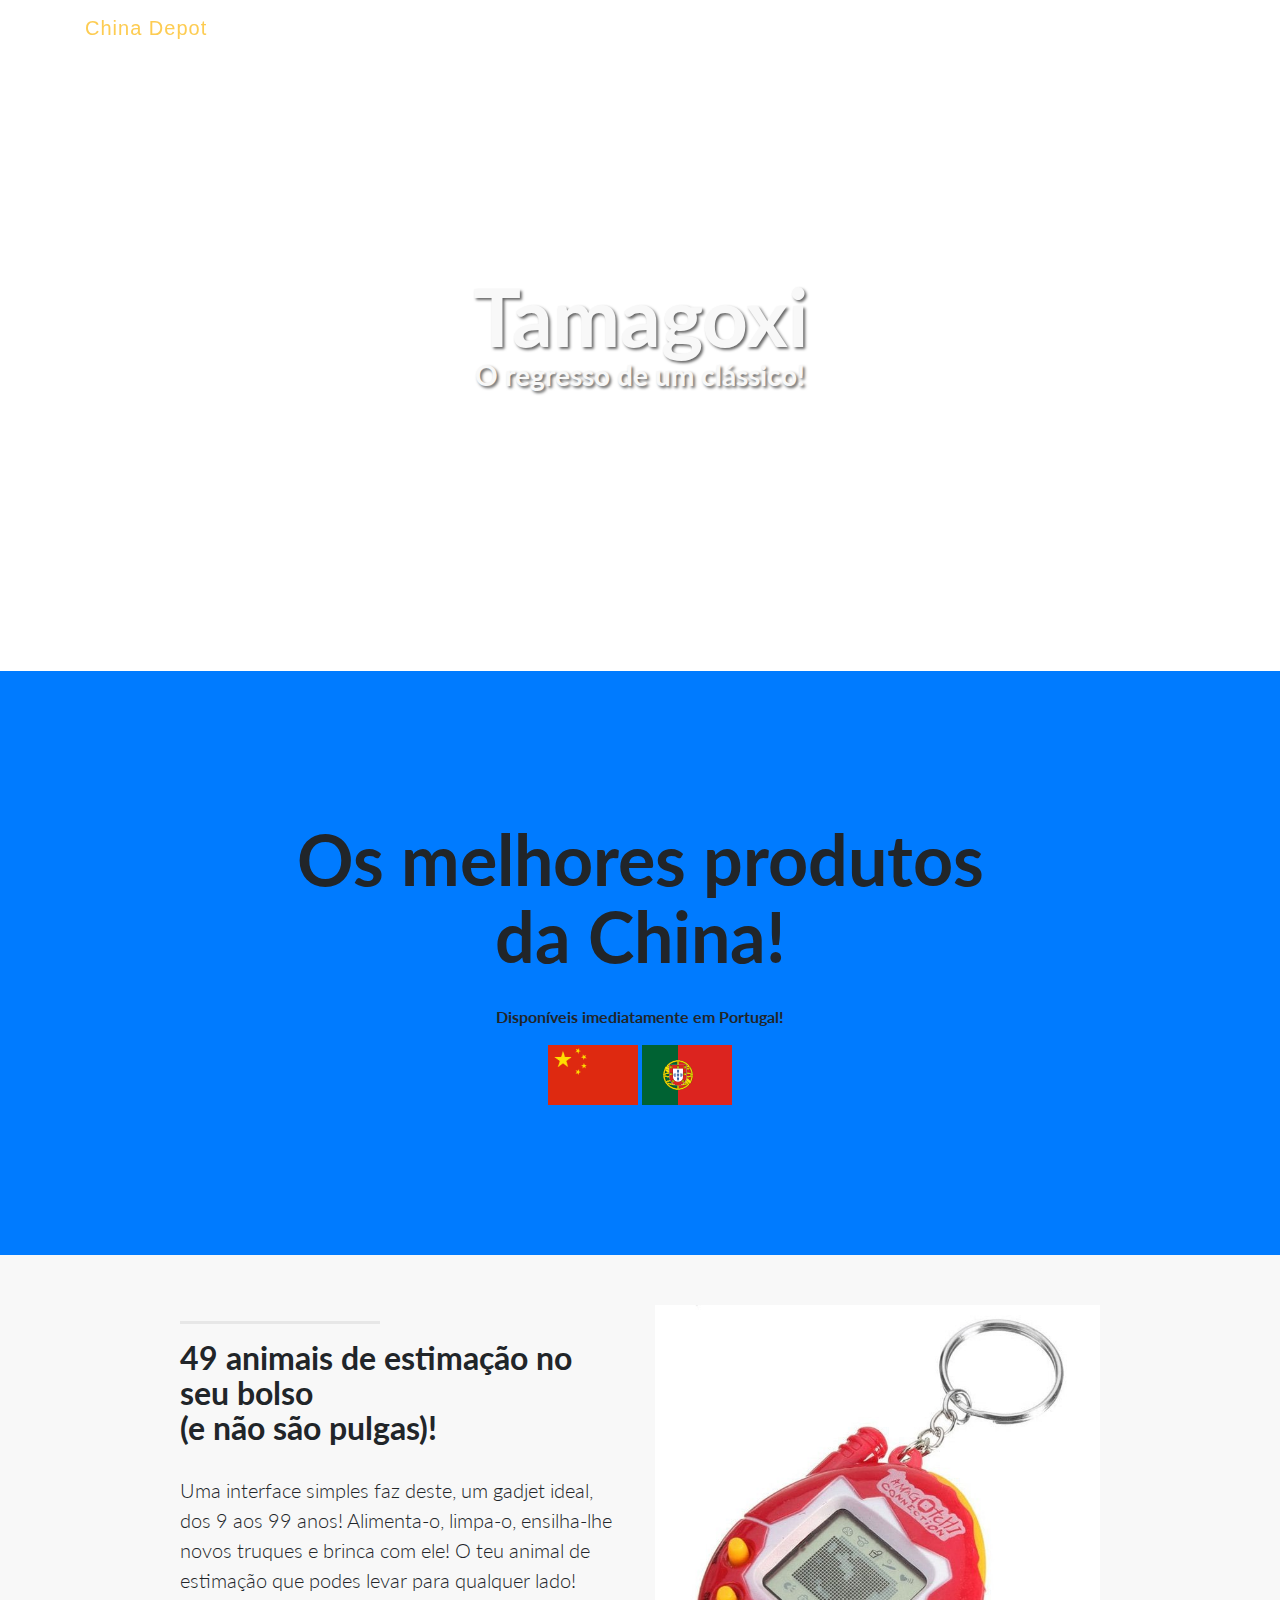
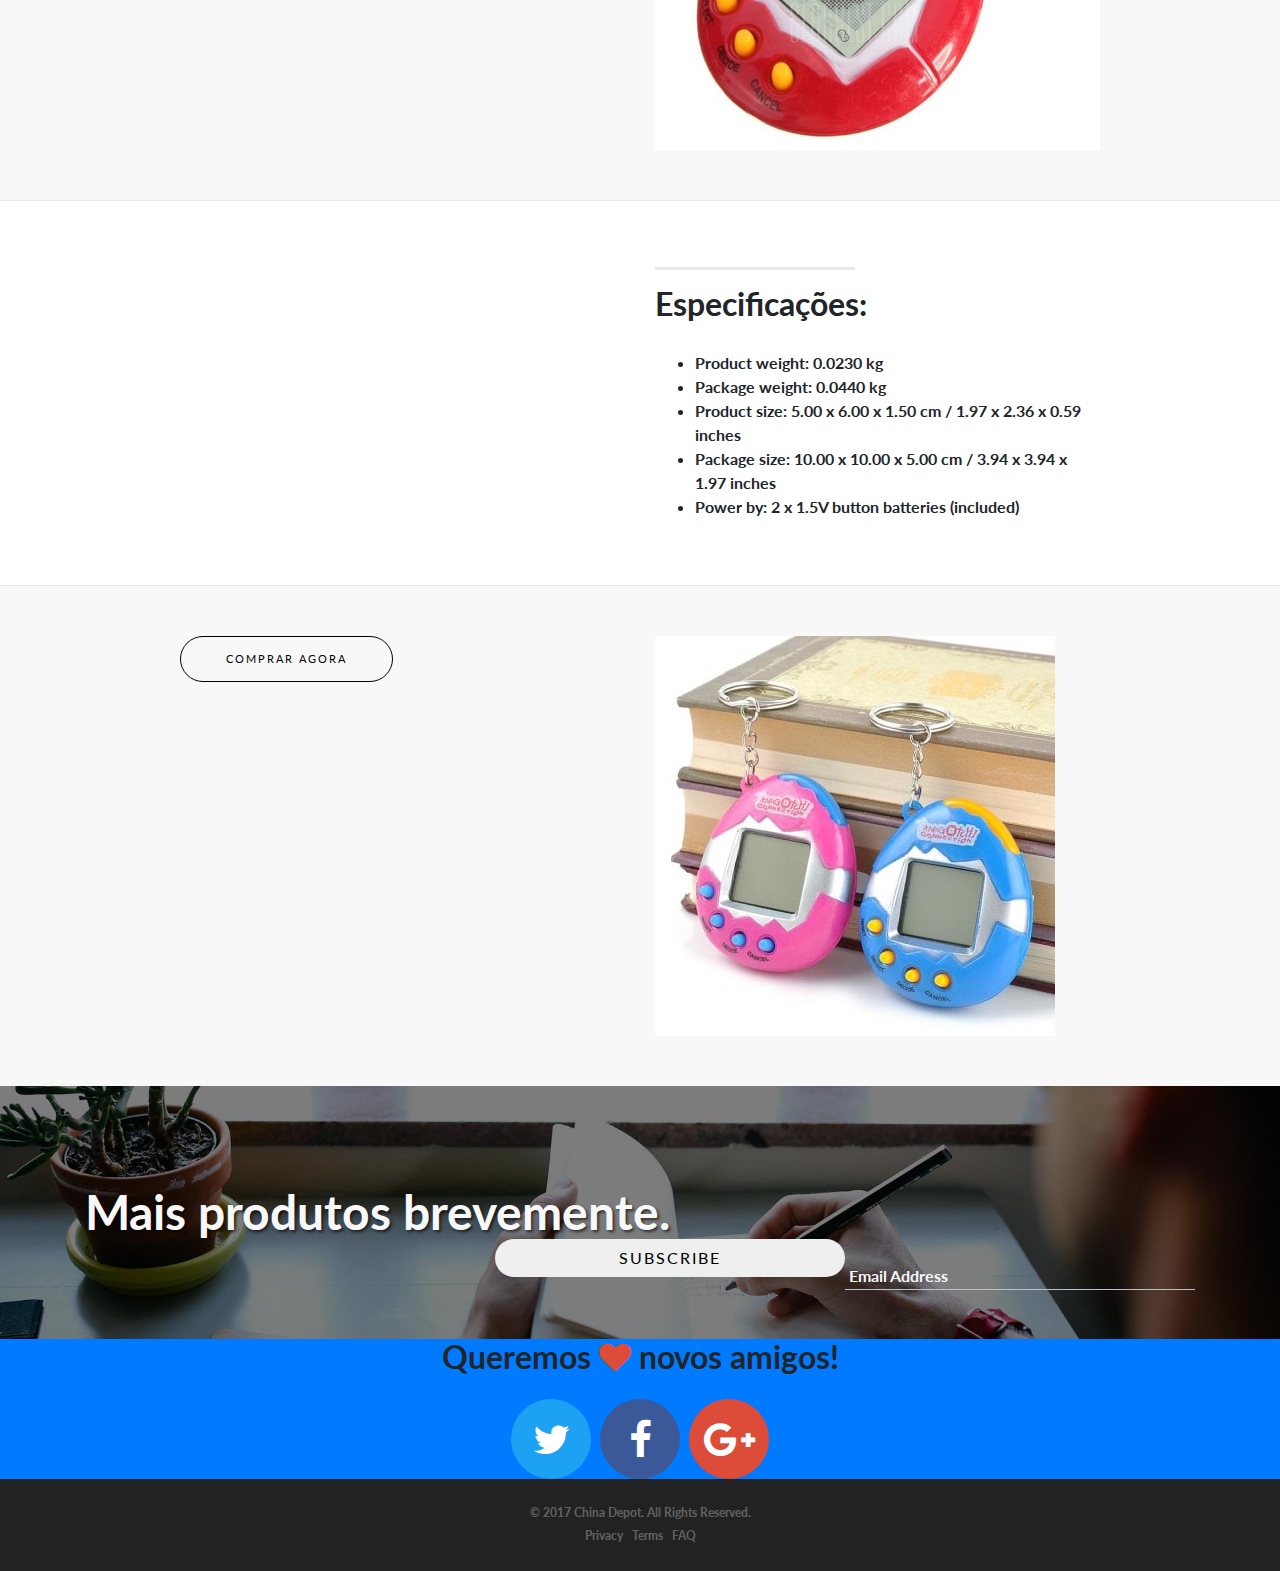
==== commit 78f0db87: "Changed the base" ====
--- a/index.html
+++ b/index.html
@@ -8,32 +8,26 @@
     <meta name="description" content="">
     <meta name="author" content="">
 
-    <title>New Age - Start Bootstrap Theme</title>
+    <title>China Depot</title>
 
     <!-- Bootstrap core CSS -->
     <link href="vendor/bootstrap/css/bootstrap.min.css" rel="stylesheet">
 
     <!-- Custom fonts for this template -->
-    <link rel="stylesheet" href="vendor/font-awesome/css/font-awesome.min.css">
-    <link rel="stylesheet" href="vendor/simple-line-icons/css/simple-line-icons.css">
-    <link href="https://fonts.googleapis.com/css?family=Lato" rel="stylesheet">
-    <link href="https://fonts.googleapis.com/css?family=Catamaran:100,200,300,400,500,600,700,800,900" rel="stylesheet">
-    <link href="https://fonts.googleapis.com/css?family=Muli" rel="stylesheet">
-
-    <!-- Plugin CSS -->
-    <link rel="stylesheet" href="device-mockups/device-mockups.min.css">
+    <link href="vendor/font-awesome/css/font-awesome.min.css" rel="stylesheet" type="text/css">
+    <link href="https://fonts.googleapis.com/css?family=Lato:300,400,700,300italic,400italic,700italic" rel="stylesheet" type="text/css">
 
     <!-- Custom styles for this template -->
-    <link href="css/new-age.min.css" rel="stylesheet">
+    <link href="css/landing-page.css" rel="stylesheet">
 
   </head>
 
-  <body id="page-top">
+  <body>
 
     <!-- Navigation -->
     <nav class="navbar navbar-expand-lg navbar-light fixed-top" id="mainNav">
       <div class="container">
-        <a class="navbar-brand js-scroll-trigger" href="#page-top">Start Bootstrap</a>
+        <a class="navbar-brand js-scroll-trigger" href="#page-top">China Depot</a>
         <button class="navbar-toggler navbar-toggler-right" type="button" data-toggle="collapse" data-target="#navbarResponsive" aria-controls="navbarResponsive" aria-expanded="false" aria-label="Toggle navigation">
           Menu
           <i class="fa fa-bars"></i>
@@ -54,127 +48,134 @@
       </div>
     </nav>
 
-    <header class="masthead">
-      <div class="container h-100">
-        <div class="row h-100">
-          <div class="col-lg-7 my-auto">
-            <div class="header-content mx-auto">
-              <h1 class="mb-5">New Age is an app landing page that will help you beautifully showcase your new mobile app, or anything else!</h1>
-              <a href="#download" class="btn btn-outline btn-xl js-scroll-trigger">Start Now for Free!</a>
+    <!-- Header -->
+    <header class="intro-header">
+      <div class="container">
+        <div class="intro-message">
+          <h1>Tamagoxi</h1>
+          <h3>O regresso de um clássico!</h3>
+        </div>
+      </div>
+    </header>
+
+    <section class="download bg-primary text-center" id="download">
+      <div class="container">
+        <div class="row">
+          <div class="col-md-8 mx-auto">
+            <h2 class="section-heading">Os melhores produtos da China!</h2>
+            <p>Disponíveis imediatamente em Portugal!</p>
+            <div class="badges">
+              <a class="badge-link" href="#"><img src="img/Flag_of_China.png" alt=""></a>
+              <a class="badge-link" href="#"><img src="img/pt.png" alt=""></a>
             </div>
           </div>
-          <div class="col-lg-5 my-auto">
-            <div class="device-container">
-              <div class="device-mockup iphone6_plus portrait white">
-                <div class="device">
-                  <div class="screen">
-                    <!-- Demo image for screen mockup, you can put an image here, some HTML, an animation, video, or anything else! -->
-                    <img src="img/demo-screen-1.jpg" class="img-fluid" alt="">
-                  </div>
-                  <div class="button">
-                    <!-- You can hook the "home button" to some JavaScript events or just remove it -->
-                  </div>
+        </div>
+      </div>
+    </section>
+
+    <!-- Page Content -->
+    <section class="content-section-a">
+
+      <div class="container">
+        <div class="row">
+          <div class="col-lg-5 ml-auto">
+            <hr class="section-heading-spacer">
+            <div class="clearfix"></div>
+            <h2 class="section-heading">49 animais de estimação no seu bolso<br>(e não são pulgas)!</h2>
+            <p class="lead">Uma interface simples faz deste, um gadjet ideal, dos 9 aos 99 anos! Alimenta-o, limpa-o, ensilha-lhe novos truques e brinca com ele! O teu animal de estimação que podes levar para qualquer lado!</p>
+          </div>
+          <div class="col-lg-5 mr-auto">
+            <img class="img-fluid" src="img/20160714162700_26164.jpg" alt="">
+          </div>
+        </div>
+
+      </div>
+      <!-- /.container -->
+    </section>
+
+    <section class="content-section-b">
+
+      <div class="container">
+
+        <div class="row">
+          <div class="col-lg-5 mr-auto order-lg-2">
+            <hr class="section-heading-spacer">
+            <div class="clearfix"></div>
+            <h2 class="section-heading">Especificações:</h2>
+            <ul>
+              <li>Product weight: 0.0230 kg</li>
+              <li>Package weight: 0.0440 kg</li>
+              <li>Product size: 5.00 x 6.00 x 1.50 cm / 1.97 x 2.36 x 0.59 inches</li>
+              <li>Package size: 10.00 x 10.00 x 5.00 cm / 3.94 x 3.94 x 1.97 inches</li>
+              <li>Power by: 2 x 1.5V button batteries (included)</li>
+            </ul>
+          </div>
+          <div class="col-lg-5 ml-auto order-lg-1">
+            <img class="img-fluid" src="img/20160714162700_58063.jpg" alt="">
+          </div>
+        </div>
+
+      </div>
+      <!-- /.container -->
+
+    </section>
+    <!-- /.content-section-b -->
+
+    <section class="content-section-a">
+
+      <div class="container">
+
+        <div class="row">
+          <div class="col-lg-5 ml-auto">
+            <div class="clearfix"></div>
+            <a href="" class="btn btn-outline btn-xl">Comprar Agora</a>
+          </div>
+          <div class="col-lg-5 mr-auto ">
+            <img class="img-fluid" src="img/1500610731697439418.jpg" alt="">
+          </div>
+        </div>
+
+      </div>
+      <!-- /.container -->
+
+    </section>
+    <!-- /.content-section-a -->
+
+    <aside class="banner">
+      <div class="container">
+        <h2>Mais produtos brevemente.</h2>
+        <div class="wow animated fadeInDown bannerMail">
+          <!-- Begin MailChimp Signup Form -->
+          <div id="mc_embed_signup">
+            <form action="https://pavnext.us16.list-manage.com/subscribe/post" method="POST">
+              <input type="hidden" name="u" value="857f9090a28a9451c7ea6993c">
+              <input type="hidden" name="id" value="9c280de67a">
+              <div id="mc_embed_signup_scroll">
+                <div class="input input--hoshi">
+                  <input class="input__field input__field--hoshi" type="email" autocapitalize="off" autocorrect="off" name="MERGE0" id="MERGE0" size="25" value="" />
+                  <label class="input__label input__label--hoshi input__label--hoshi-color-1" for="MERGE0">
+                    <span class="input__label-content input__label-content--hoshi">Email Address</span>
+                  </label>
                 </div>
+                <input type="submit" value="Subscribe" name="subscribe" id="mc-embedded-subscribe" class="btn btn-md input">
+                <div id="mce-responses" class="clear">
+                  <div class="response" id="mce-error-response" style="display:none"></div>
+                  <div class="response" id="mce-success-response" style="display:none"></div>
+                </div>
+                <div style="position: absolute; left: -5000px;" aria-hidden="true"><input type="text" name="b_857f9090a28a9451c7ea6993c_9c280de67a" tabindex="-1" value=""></div>
               </div>
-            </div>
-          </div>
-        </div>
-      </div>
-    </header>
-
-    <section class="download bg-primary text-center" id="download">
-      <div class="container">
-        <div class="row">
-          <div class="col-md-8 mx-auto">
-            <h2 class="section-heading">Discover what all the buzz is about!</h2>
-            <p>Our app is available on any mobile device! Download now to get started!</p>
-            <div class="badges">
-              <a class="badge-link" href="#"><img src="img/google-play-badge.svg" alt=""></a>
-              <a class="badge-link" href="#"><img src="img/app-store-badge.svg" alt=""></a>
-            </div>
-          </div>
-        </div>
-      </div>
-    </section>
-
-    <section class="features" id="features">
-      <div class="container">
-        <div class="section-heading text-center">
-          <h2>Unlimited Features, Unlimited Fun</h2>
-          <p class="text-muted">Check out what you can do with this app theme!</p>
-          <hr>
-        </div>
-        <div class="row">
-          <div class="col-lg-4 my-auto">
-            <div class="device-container">
-              <div class="device-mockup iphone6_plus portrait white">
-                <div class="device">
-                  <div class="screen">
-                    <!-- Demo image for screen mockup, you can put an image here, some HTML, an animation, video, or anything else! -->
-                    <img src="img/demo-screen-1.jpg" class="img-fluid" alt="">
-                  </div>
-                  <div class="button">
-                    <!-- You can hook the "home button" to some JavaScript events or just remove it -->
-                  </div>
-                </div>
-              </div>
-            </div>
-          </div>
-          <div class="col-lg-8 my-auto">
-            <div class="container-fluid">
-              <div class="row">
-                <div class="col-lg-6">
-                  <div class="feature-item">
-                    <i class="icon-screen-smartphone text-primary"></i>
-                    <h3>Device Mockups</h3>
-                    <p class="text-muted">Ready to use HTML/CSS device mockups, no Photoshop required!</p>
-                  </div>
-                </div>
-                <div class="col-lg-6">
-                  <div class="feature-item">
-                    <i class="icon-camera text-primary"></i>
-                    <h3>Flexible Use</h3>
-                    <p class="text-muted">Put an image, video, animation, or anything else in the screen!</p>
-                  </div>
-                </div>
-              </div>
-              <div class="row">
-                <div class="col-lg-6">
-                  <div class="feature-item">
-                    <i class="icon-present text-primary"></i>
-                    <h3>Free to Use</h3>
-                    <p class="text-muted">As always, this theme is free to download and use for any purpose!</p>
-                  </div>
-                </div>
-                <div class="col-lg-6">
-                  <div class="feature-item">
-                    <i class="icon-lock-open text-primary"></i>
-                    <h3>Open Source</h3>
-                    <p class="text-muted">Since this theme is MIT licensed, you can use it commercially!</p>
-                  </div>
-                </div>
-              </div>
-            </div>
-          </div>
-        </div>
-      </div>
-    </section>
-
-    <section class="cta">
-      <div class="cta-content">
-        <div class="container">
-          <h2>Stop waiting.<br>Start building.</h2>
-          <a href="#contact" class="btn btn-outline btn-xl js-scroll-trigger">Let's Get Started!</a>
-        </div>
-      </div>
-      <div class="overlay"></div>
-    </section>
+            </form>
+          </div>
+          <!--End mc_embed_signup-->
+      </div>
+    </aside>
+    <!-- /.banner -->
 
     <section class="contact bg-primary" id="contact">
       <div class="container">
-        <h2>We
+        <h2>Queremos
           <i class="fa fa-heart"></i>
-          new friends!</h2>
+          novos amigos!</h2>
         <ul class="list-inline list-social">
           <li class="list-inline-item social-twitter">
             <a href="#">
@@ -197,7 +198,7 @@
 
     <footer>
       <div class="container">
-        <p>&copy; 2017 Start Bootstrap. All Rights Reserved.</p>
+        <p>&copy; 2017 China Depot. All Rights Reserved.</p>
         <ul class="list-inline">
           <li class="list-inline-item">
             <a href="#">Privacy</a>
@@ -217,11 +218,8 @@
     <script src="vendor/popper/popper.min.js"></script>
     <script src="vendor/bootstrap/js/bootstrap.min.js"></script>
 
-    <!-- Plugin JavaScript -->
-    <script src="vendor/jquery-easing/jquery.easing.min.js"></script>
-
     <!-- Custom scripts for this template -->
-    <script src="js/new-age.min.js"></script>
+    <script src="js/chinadepot.js"></script>
 
   </body>
 
--- a/css/landing-page.css
+++ b/css/landing-page.css
@@ -0,0 +1,534 @@
+/*!
+ * Start Bootstrap - Landing Page (http://startbootstrap.com/template-overviews/landing-page)
+ * Copyright 2013-2017 Start Bootstrap
+ * Licensed under MIT (https://github.com/BlackrockDigital/startbootstrap-landing-page/blob/master/LICENSE)
+ */
+
+body, html {
+  width: 100%;
+  height: 100%;
+}
+
+body, h1, h2, h3, h4, h5, h6 {
+  font-family: "Lato", "Helvetica Neue", Helvetica, Arial, sans-serif;
+  font-weight: 700;
+}
+
+#mainNav {
+  border-color: rgba(34, 34, 34, 0.05);
+  background-color: white;
+  -webkit-transition: all .35s;
+  -moz-transition: all .35s;
+  transition: all .35s;
+  font-family: 'Catamaran', 'Helvetica', 'Arial', 'sans-serif';
+  font-weight: 200;
+  letter-spacing: 1px;
+}
+
+#mainNav .navbar-brand {
+  color: #fdcc52;
+  font-family: 'Catamaran', 'Helvetica', 'Arial', 'sans-serif';
+  font-weight: 200;
+  letter-spacing: 1px;
+}
+
+#mainNav .navbar-brand:hover, #mainNav .navbar-brand:focus {
+  color: #fcbd20;
+}
+#mainNav .navbar-toggler {
+  font-size: 12px;
+  padding: 8px 10px;
+  color: #222222;
+}
+#mainNav .navbar-nav > li > a {
+  font-size: 11px;
+  font-family: 'Lato', 'Helvetica', 'Arial', 'sans-serif';
+  letter-spacing: 2px;
+  text-transform: uppercase;
+}
+#mainNav .navbar-nav > li > a.active {
+  color: #fdcc52 !important;
+  background-color: transparent;
+}
+#mainNav .navbar-nav > li > a.active:hover {
+  background-color: transparent;
+}
+#mainNav .navbar-nav > li > a,
+#mainNav .navbar-nav > li > a:focus {
+  color: #222222;
+}
+#mainNav .navbar-nav > li > a:hover,
+#mainNav .navbar-nav > li > a:focus:hover {
+  color: #fdcc52;
+}
+@media (min-width: 992px) {
+  #mainNav {
+    border-color: transparent;
+    background-color: transparent;
+  }
+  #mainNav .navbar-brand {
+    color: fade(white, 70%);
+  }
+  #mainNav .navbar-brand:hover, #mainNav .navbar-brand:focus {
+    color: white;
+  }
+  #mainNav .navbar-nav > li > a,
+  #mainNav .navbar-nav > li > a:focus {
+    color: rgba(255, 255, 255, 0.7);
+  }
+  #mainNav .navbar-nav > li > a:hover,
+  #mainNav .navbar-nav > li > a:focus:hover {
+    color: white;
+  }
+  #mainNav.navbar-shrink {
+    border-color: rgba(34, 34, 34, 0.1);
+    background-color: white;
+  }
+  #mainNav.navbar-shrink .navbar-brand {
+    color: #222222;
+  }
+  #mainNav.navbar-shrink .navbar-brand:hover, #mainNav.navbar-shrink .navbar-brand:focus {
+    color: #fdcc52;
+  }
+  #mainNav.navbar-shrink .navbar-nav > li > a,
+  #mainNav.navbar-shrink .navbar-nav > li > a:focus {
+    color: #222222;
+  }
+  #mainNav.navbar-shrink .navbar-nav > li > a:hover,
+  #mainNav.navbar-shrink .navbar-nav > li > a:focus:hover {
+    color: #fdcc52;
+  } 
+}
+
+.intro-header {
+  padding-top: 50px;
+  padding-bottom: 50px;
+  text-align: center;
+  color: #f8f8f8;
+  background: url(../img/shenzhen.jpg) no-repeat center center;
+  background-size: cover;
+}
+
+.intro-message {
+  position: relative;
+  padding-top: 20%;
+  padding-bottom: 20%;
+}
+
+.intro-message>h1 {
+  margin: 0;
+  text-shadow: 2px 2px 3px rgba(0, 0, 0, 0.6);
+  font-size: 5em;
+}
+
+.intro-divider {
+  width: 400px;
+  border-top: 1px solid #f8f8f8;
+  border-bottom: 1px solid rgba(0, 0, 0, 0.2);
+}
+
+.intro-message>h3 {
+  text-shadow: 2px 2px 3px rgba(0, 0, 0, 0.6);
+}
+
+.intro-social-buttons i {
+  font-size: 80%;
+}
+
+@media(max-width:767px) {
+  .intro-message {
+    padding-bottom: 15%;
+  }
+  .intro-message>h1 {
+    font-size: 3em;
+  }
+  ul.intro-social-buttons>li {
+    display: block;
+    margin-bottom: 20px;
+    padding: 0;
+  }
+  ul.intro-social-buttons>li:last-child {
+    margin-bottom: 0;
+  }
+  .intro-divider {
+    width: 100%;
+  }
+}
+
+section.download {
+  position: relative;
+  padding: 150px 0;
+}
+section.download h2 {
+  font-size: 50px;
+  margin-top: 0;
+}
+section.download .badges .badge-link {
+  display: block;
+  margin-bottom: 25px;
+}
+section.download .badges .badge-link:last-child {
+  margin-bottom: 0;
+}
+section.download .badges .badge-link img {
+  height: 60px;
+}
+@media (min-width: 768px) {
+  section.download .badges .badge-link {
+    display: inline-block;
+    margin-bottom: 0;
+  }
+}
+@media (min-width: 768px) {
+  section.download h2 {
+    font-size: 70px;
+  }
+}
+
+.network-name {
+  text-transform: uppercase;
+  font-size: 14px;
+  font-weight: 400;
+  letter-spacing: 2px;
+}
+
+.content-section-a {
+  padding: 50px 0;
+  background-color: #f8f8f8;
+}
+
+.content-section-b {
+  padding: 50px 0;
+  border-top: 1px solid #e7e7e7;
+  border-bottom: 1px solid #e7e7e7;
+}
+
+.section-heading {
+  margin-bottom: 30px;
+}
+
+.section-heading-spacer {
+  float: left;
+  width: 200px;
+  border-top: 3px solid #e7e7e7;
+}
+
+.banner {
+  padding: 100px 0;
+  color: #f8f8f8;
+  background: url(../img/banner-bg.jpg) no-repeat center center;
+  background-size: cover;
+}
+
+.banner h2 {
+  margin: 0;
+  text-shadow: 2px 2px 3px rgba(0, 0, 0, 0.6);
+  font-size: 3em;
+}
+
+.banner ul {
+  margin-bottom: 0;
+}
+
+.banner-social-buttons {
+  float: right;
+  margin-top: 0;
+}
+
+@media(max-width:1199px) {
+  ul.banner-social-buttons {
+    float: left;
+    margin-top: 15px;
+  }
+}
+
+@media(max-width:767px) {
+  .banner h2 {
+    margin: 0;
+    text-shadow: 2px 2px 3px rgba(0, 0, 0, 0.6);
+    font-size: 3em;
+  }
+  ul.banner-social-buttons>li {
+    display: block;
+    margin-bottom: 20px;
+    padding: 0;
+  }
+  ul.banner-social-buttons>li:last-child {
+    margin-bottom: 0;
+  }
+}
+
+section.contact {
+  text-align: center;
+}
+section.contact h2 {
+  margin-top: 0;
+  margin-bottom: 25px;
+}
+section.contact h2 i {
+  color: #dd4b39;
+}
+section.contact ul.list-social {
+  margin-bottom: 0;
+}
+section.contact ul.list-social li a {
+  font-size: 40px;
+  line-height: 80px;
+  display: block;
+  width: 80px;
+  height: 80px;
+  color: white;
+  border-radius: 100%;
+}
+section.contact ul.list-social li.social-twitter a {
+  background-color: #1da1f2;
+}
+section.contact ul.list-social li.social-twitter a:hover {
+  background-color: #0d95e8;
+}
+section.contact ul.list-social li.social-facebook a {
+  background-color: #3b5998;
+}
+section.contact ul.list-social li.social-facebook a:hover {
+  background-color: #344e86;
+}
+section.contact ul.list-social li.social-google-plus a {
+  background-color: #dd4b39;
+}
+section.contact ul.list-social li.social-google-plus a:hover {
+  background-color: #d73925;
+}
+
+footer {
+  padding: 25px 0;
+  text-align: center;
+  color: rgba(255, 255, 255, 0.3);
+  background-color: #222222;
+}
+footer p {
+  font-size: 12px;
+  margin: 0;
+}
+footer ul {
+  margin-bottom: 0;
+}
+footer ul li a {
+  font-size: 12px;
+  color: rgba(255, 255, 255, 0.3);
+}
+footer ul li a:hover, footer ul li a:focus, footer ul li a:active, footer ul li a.active {
+  text-decoration: none;
+}
+
+p.copyright {
+  margin: 15px 0 0;
+}
+
+/* Form animation imported from https://github.com/codrops/TextInputEffects */
+
+.input {
+    position: relative;
+    z-index: 1;
+    display: block;
+    max-width: 350px;
+    width: calc(100% - 2em);
+    vertical-align: middle;
+    float: right;
+}
+
+.input__field {
+    position: relative;
+    display: block;
+    float: right;
+    padding: 0.8em;
+    width: 100%;
+    border: none;
+    border-radius: 0;
+    background: #f0f0f0;
+    color: #aaa;
+    font-weight: bold;
+    -webkit-appearance: none; /* for box shadows to show on iOS */
+}
+
+.input__field:focus {
+    outline: none;
+}
+
+.input__label {
+    display: inline-block;
+    float: left;
+    padding: 0 1em;
+    width: 40%;
+    color: #f8f8f8;
+    font-weight: bold;
+    font-size: 100%;
+    -webkit-font-smoothing: antialiased;
+        -moz-osx-font-smoothing: grayscale;
+    -webkit-touch-callout: none;
+    -webkit-user-select: none;
+    -khtml-user-select: none;
+    -moz-user-select: none;
+    -ms-user-select: none;
+    user-select: none;
+}
+
+.input__label-content {
+    position: relative;
+    display: block;
+    padding: 1.1em 0;
+    width: 100%;
+}
+
+/* Hoshi */
+.input--hoshi {
+    overflow: hidden;
+}
+
+.input__field--hoshi {
+    margin-top: 1em;
+    padding: 0.90em 0.15em;
+    width: 100%;
+    background: transparent;
+    color: #f8f8f8;
+}
+
+.input__label--hoshi {
+    position: absolute;
+    bottom: 0;
+    left: 0;
+    padding: 0 0.25em;
+    width: 100%;
+    height: calc(100% - 1em);
+    text-align: left;
+    pointer-events: none;
+}
+
+.input__label-content--hoshi {
+    position: absolute;
+}
+
+.input__label--hoshi::before,
+.input__label--hoshi::after {
+    content: '';
+    position: absolute;
+    top: 0;
+    left: 0;
+    width: 100%;
+    height: calc(100% - 10px);
+    border-bottom: 1px solid #B9C1CA;
+}
+
+.input__label--hoshi::after {
+    margin-top: 2px;
+    border-bottom: 3px solid red;
+    -webkit-transform: translate3d(-100%, 0, 0);
+    transform: translate3d(-100%, 0, 0);
+    -webkit-transition: -webkit-transform 0.3s;
+    transition: transform 0.3s;
+}
+
+.input__label--hoshi-color-1::after {
+    border-color: hsl(0, 0%, 72%);
+}
+
+.input__label--hoshi-color-2::after {
+    border-color: hsl(160, 100%, 50%);
+}
+
+.input__label--hoshi-color-3::after {
+    border-color: hsl(20, 100%, 50%);
+}
+
+.input__field--hoshi:focus + .input__label--hoshi::after,
+.input--filled .input__label--hoshi::after {
+    -webkit-transform: translate3d(0, 0, 0);
+    transform: translate3d(0, 0, 0);
+}
+
+.input__field--hoshi:focus + .input__label--hoshi .input__label-content--hoshi,
+.input--filled .input__label-content--hoshi {
+    -webkit-animation: anim-1 0.3s forwards;
+    animation: anim-1 0.3s forwards;
+}
+
+@-webkit-keyframes anim-1 {
+    50% {
+        opacity: 0;
+        -webkit-transform: translate3d(1em, 0, 0);
+        transform: translate3d(1em, 0, 0);
+    }
+    51% {
+        opacity: 0;
+        -webkit-transform: translate3d(-1em, -40%, 0);
+        transform: translate3d(-1em, -40%, 0);
+    }
+    100% {
+        opacity: 1;
+        -webkit-transform: translate3d(0, -40%, 0);
+        transform: translate3d(0, -40%, 0);
+    }
+}
+
+@keyframes anim-1 {
+    50% {
+        opacity: 0;
+        -webkit-transform: translate3d(1em, 0, 0);
+        transform: translate3d(1em, 0, 0);
+    }
+    51% {
+        opacity: 0;
+        -webkit-transform: translate3d(-1em, -40%, 0);
+        transform: translate3d(-1em, -40%, 0);
+    }
+    100% {
+        opacity: 1;
+        -webkit-transform: translate3d(0, -40%, 0);
+        transform: translate3d(0, -40%, 0);
+    }
+}
+
+@media only screen and (max-width : 768px) {
+    .animated {
+        /*CSS transitions*/
+        -o-transition-property: none !important;
+        -moz-transition-property: none !important;
+        -ms-transition-property: none !important;
+        -webkit-transition-property: none !important;
+        transition-property: none !important;
+        /*CSS transforms*/
+        -o-transform: none !important;
+        -moz-transform: none !important;
+        -ms-transform: none !important;
+        -webkit-transform: none !important;
+        transform: none !important;
+        /*CSS animations*/
+        -webkit-animation: none !important;
+        -moz-animation: none !important;
+        -o-animation: none !important;
+        -ms-animation: none !important;
+        animation: none !important;
+    }
+}
+
+.btn-outline {
+  color: #000000;
+  border: 1px solid;
+  border-color: #000000;
+}
+.btn-outline:hover, .btn-outline:focus, .btn-outline:active, .btn-outline.active {
+  color: white;
+  border-color: #fdcc52;
+  background-color: #fdcc52;
+}
+
+.btn {
+  border-radius: 300px;
+  font-family: 'Lato', 'Helvetica', 'Arial', 'sans-serif';
+  letter-spacing: 2px;
+  text-transform: uppercase;
+}
+
+.btn-xl {
+  font-size: 11px;
+  padding: 15px 45px;
+}
